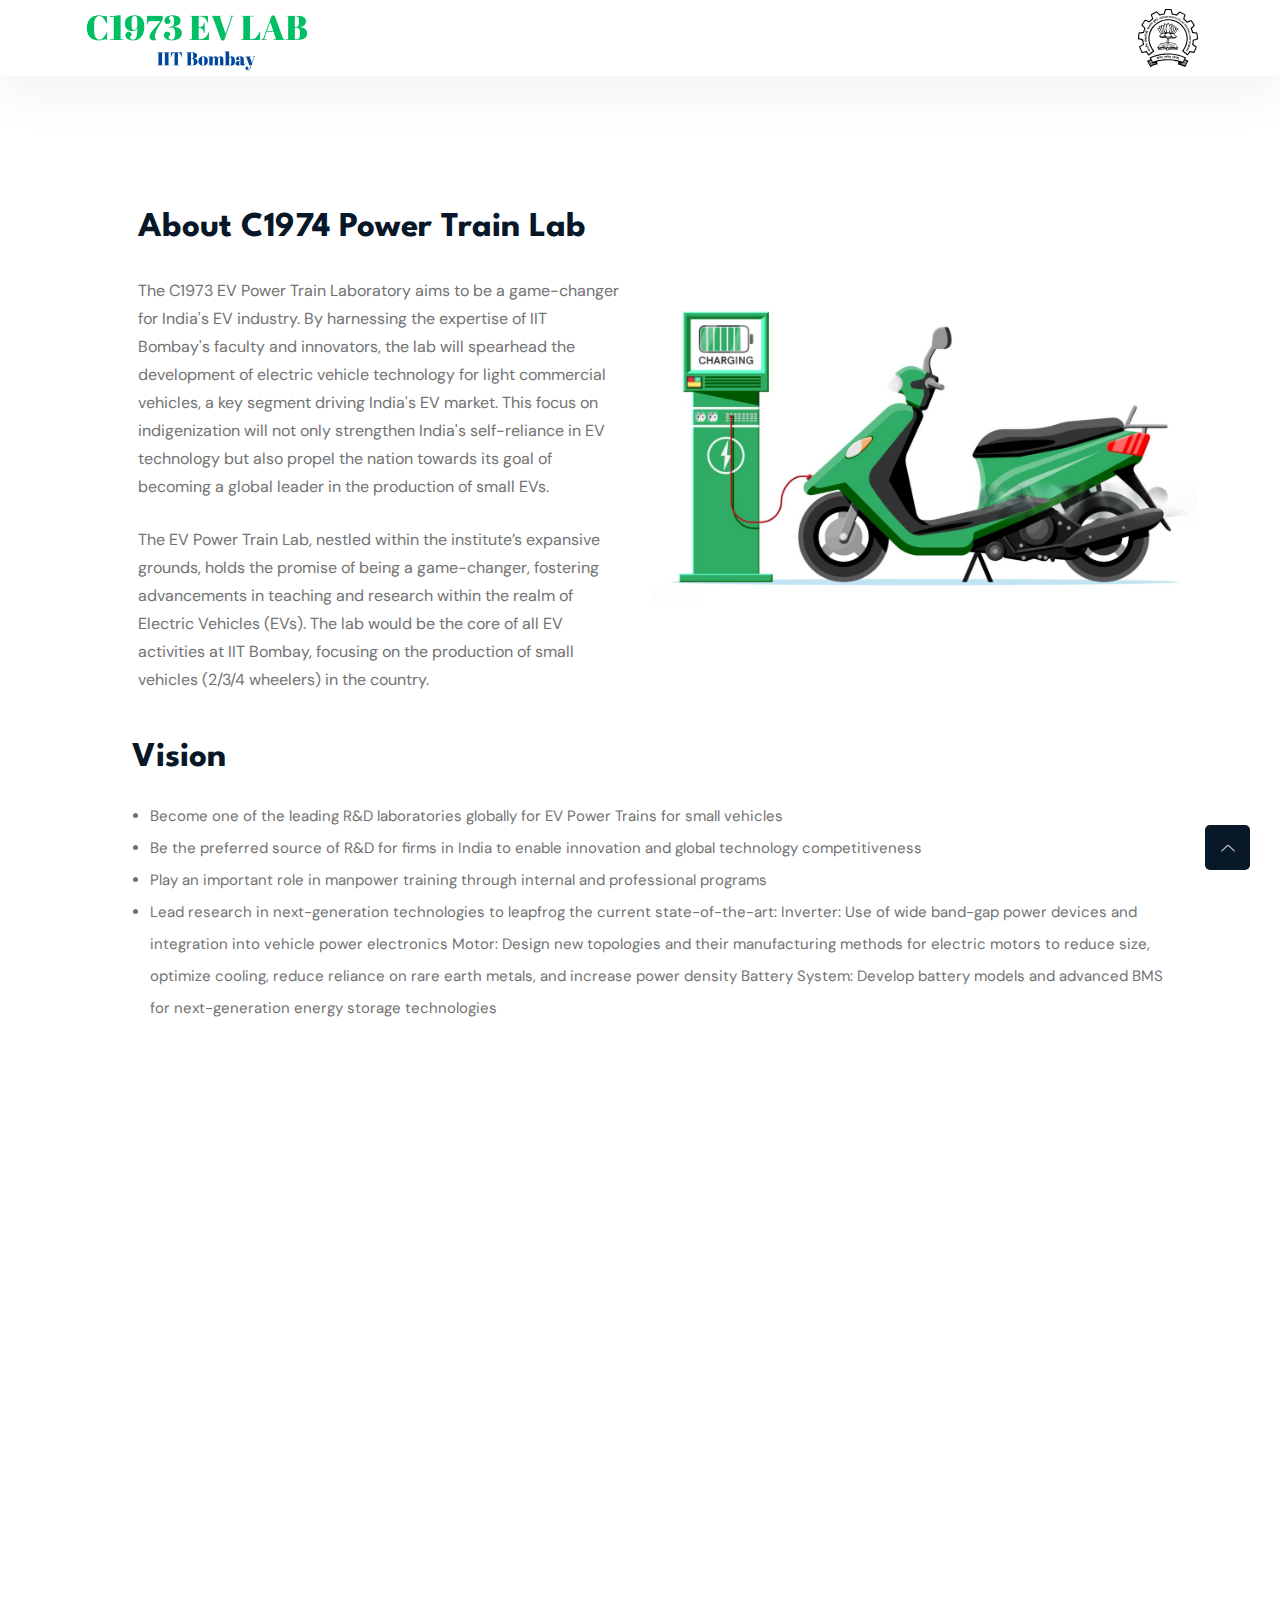
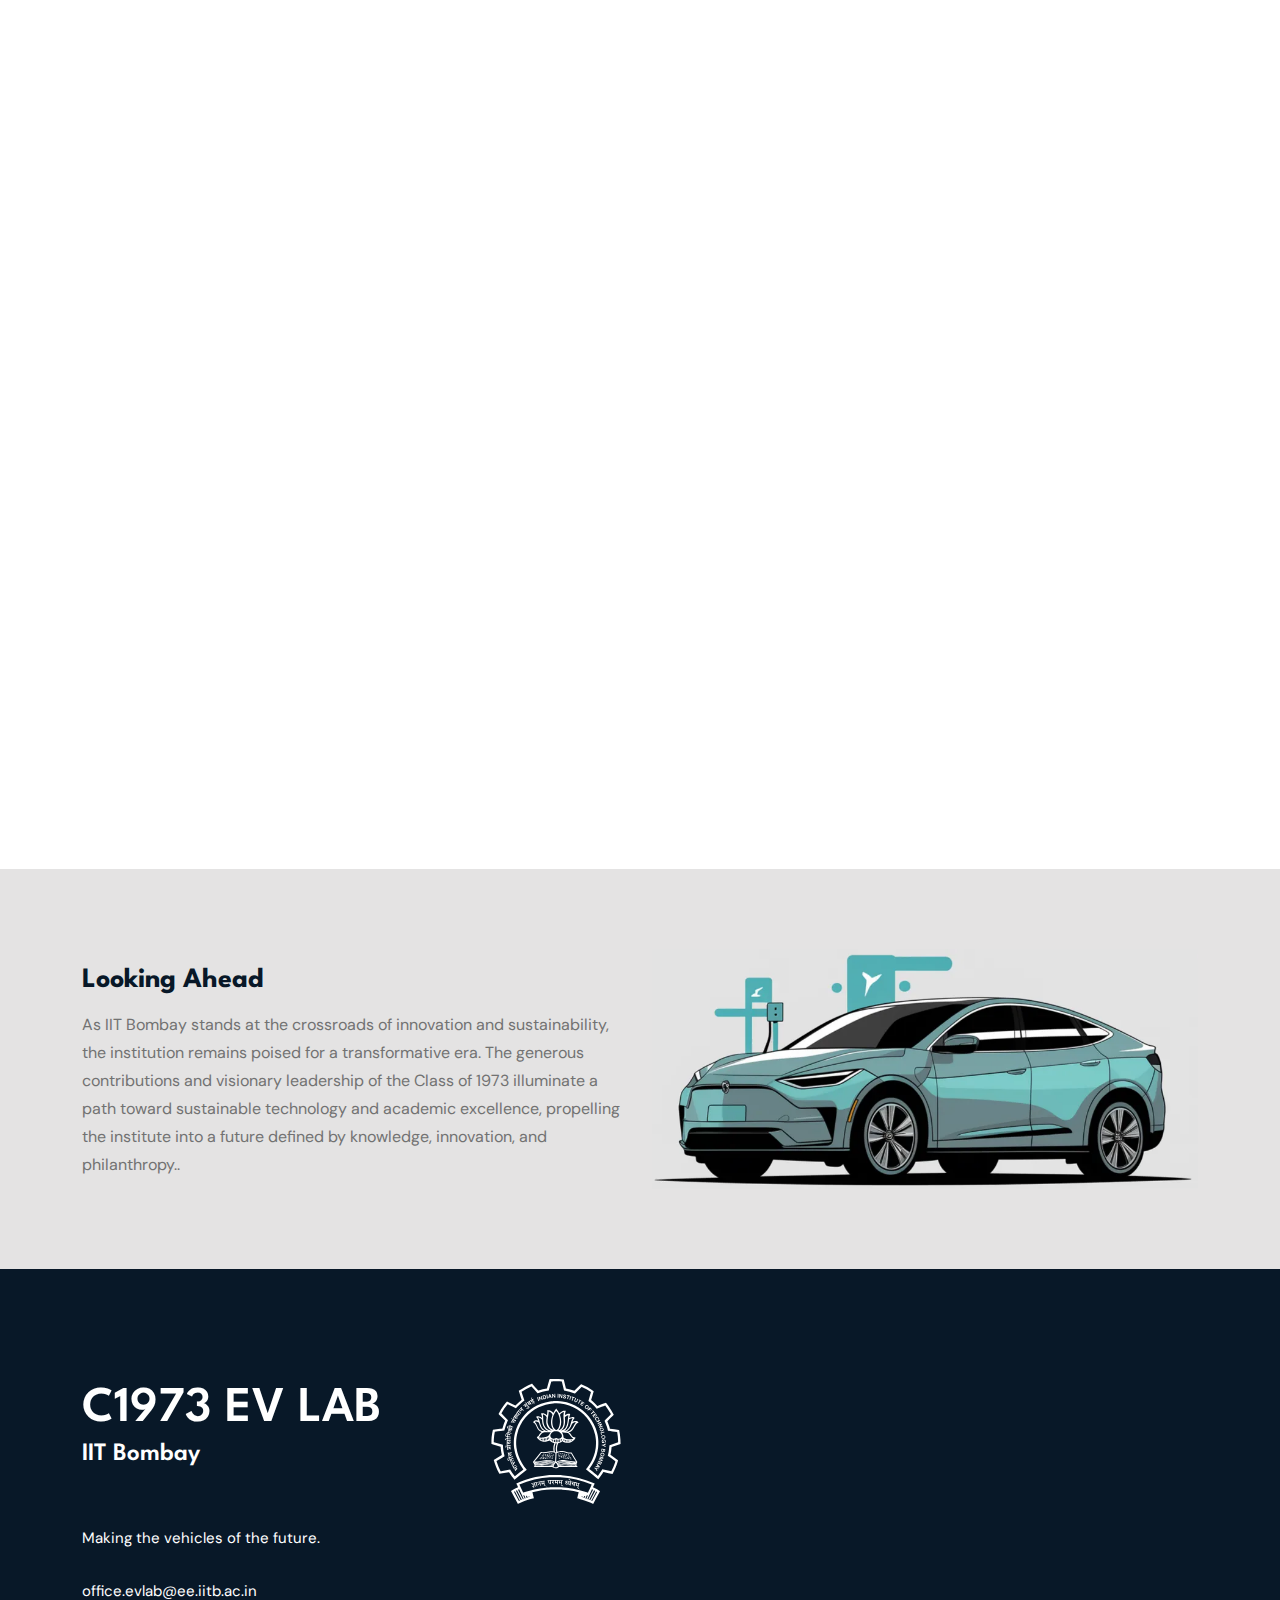
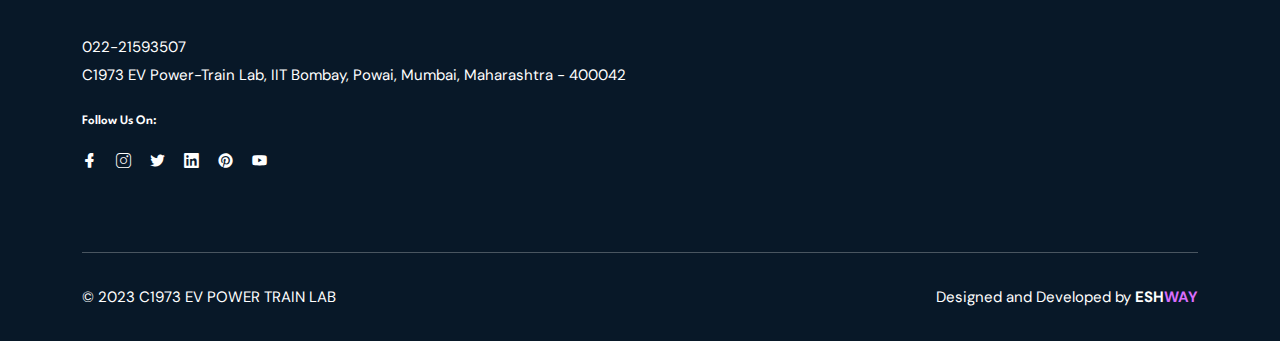
==== about.html @ 7900687f "main page" ====
<!DOCTYPE html>
<html class="no-js" lang="zxx">

<head>
    <meta charset="utf-8" />
    <meta http-equiv="x-ua-compatible" content="ie=edge" />
    <title>About Us</title>
    <meta name="description" content="" />
    <meta name="viewport" content="width=device-width, initial-scale=1" />
    <link rel="shortcut icon" type="image/x-icon" href="ass/iitb.svg" />

    <!-- ========================= CSS here ========================= -->
    <link rel="stylesheet" href="assets/css/bootstrap.min.css" />
    <link rel="stylesheet" href="assets/css/LineIcons.3.0.css" />
    <link rel="stylesheet" href="assets/css/animate.css" />
    <link rel="stylesheet" href="assets/css/tiny-slider.css" />
    <link rel="stylesheet" href="assets/css/glightbox.min.css" />
    <link rel="stylesheet" href="assets/css/main2.css" />

</head>

<body>
    <!--[if lte IE 9]>
      <p class="browserupgrade">
        You are using an <strong>outdated</strong> browser. Please
        <a href="https://browsehappy.com/">upgrade your browser</a> to improve
        your experience and security.
      </p>
    <![endif]-->

    <!-- Preloader -->
    <div class="preloader">
        <div class="preloader-inner">
            <div class="preloader-icon">
                <span></span>
                <span></span>
            </div>
        </div>
    </div>
    <!-- /End Preloader -->

    <!-- Start Header Area -->
    <header class="header navbar-area sticky" style="background-color: white">
        <div class="container">
            <div class="row align-items-center">
                <div class="col-lg-12">
                    <div class="nav-inner">
                        <!-- Start Navbar -->
                        <nav class="navbar navbar-expand-lg ">
                            <a class='navbar-brand' href='/'>
                                <img src="ass/lbh.png" alt="Logo">
                            </a>

                            <div class="collapse navbar-collapse sub-menu-bar" id="navbarSupportedContent">

                            </div> <!-- navbar collapse -->
                            <div class="log1">
                                <a href="https://www.iitb.ac.in"> <img src="ass/iitbb.svg" alt="Logo" width="60px"> </a>
                            </div>
                        </nav>
                        <!-- End Navbar -->
                    </div>
                </div>
            </div> <!-- row -->
        </div> <!-- container -->
    </header>
    <!-- End Header Area -->

    <!-- Start Breadcrumbs -->

    <!-- End Breadcrumbs -->

    <!-- Start About Area -->


    <section class="about section" style="background: white">
        <div class="container" style="background: white;">
            <div class="row align-items-center" style="background: white;">

                <div class="col-lg-6 col-12" style="background-color: white; padding: 1.1rem;">
                    <div class="content wow fadeInRight" data-wow-delay=".4s" >
                        <h2>About C1974 Power Train Lab
                        </h2>
                        <p>The C1973 EV Power Train Laboratory aims to be a
                            game-changer for India's EV industry. By harnessing the expertise of IIT Bombay's faculty
                            and innovators, the lab will spearhead the development of electric vehicle technology for
                            light commercial vehicles, a key segment driving India's EV market. This focus on
                            indigenization will not only strengthen India's self-reliance in EV technology but also
                            propel the nation towards its goal of becoming a global leader in the production of small
                            EVs.</p>
                        <p>
                            The EV Power Train Lab, nestled within the institute’s expansive grounds, holds the promise
                            of being a game-changer, fostering advancements in teaching and research within the realm of
                            Electric Vehicles (EVs). The lab would be the core of all EV activities at IIT Bombay,
                            focusing on the production of small vehicles (2/3/4 wheelers) in the country.
                        </p>

                    </div>
                </div>
                <div class="col-lg-6 col-12">
                    <div class="image wow fadeInLeft" data-wow-delay=".2s">
                        <img src="ass/photo.png" alt="#">
                    </div>
                </div>
                <div class="col-12" style="margin-top: 2%;">
                    <div class="content wow fadeInRight" data-wow-delay=".4s">
                        <h2>Vision</h2>
                        <ul style="list-style: unset; line-height: 2rem; padding: 1.1rem;">
                            <li>Become one of the leading R&D laboratories globally for EV Power Trains for small
                                vehicles </li>
                            <li>Be the preferred source of R&D for firms in India to enable innovation and global
                                technology competitiveness</li>
                            <li>Play an important role in manpower training through internal and professional programs
                            </li>
                            <li>Lead research in next-generation technologies to leapfrog the current state-of-the-art:
                                Inverter: Use of wide band-gap power devices and integration into vehicle power
                                electronics Motor: Design new topologies and their manufacturing methods for electric
                                motors to reduce size, optimize cooling, reduce reliance on rare earth metals, and
                                increase power density Battery System: Develop battery models and advanced BMS for
                                next-generation energy storage technologies</li>
                        </ul>

                    </div>
                </div>
                <div class="col-12" style="margin-top: 2%;">
                    <div class="content wow fadeInRight" style="padding: 1.1rem;" data-wow-delay=".4s">
                        <h2>Goal</h2>
                        <div class="row" style="display: flex;">

                            <div class="col-lg-4 col-md-6 col-12 wow fadeInUp" data-wow-delay=".2s"
                                style="min-height: 100%; align-self: stretch;">
                                <div class="single-service">
                                    <div class="main-icon">
                                        <i class="lni lni-grid-alt"></i>
                                    </div>
                                    <h4 class="text-title">Battery System </h4>
                                    <p>: Develop battery models and advanced BMS for next-generation energy storage
                                        technologies
                                    </p>
                                </div>
                            </div>
                            <div class="col-lg-4 col-md-6 col-12 wow fadeInUp" data-wow-delay=".4s">
                                <div class="single-service">
                                    <div class="main-icon">
                                        <i class="lni lni-keyword-research"></i>
                                    </div>
                                    <h4 class="text-title">Advanced Motor System</h4>
                                    <p> Design new topologies and their manufacturing methods for electric motors to
                                        reduce size, optimize cooling, reduce reliance on rare earth metals, and
                                        increase power density </p>
                                </div>
                            </div>
                            <div class="col-lg-4 col-md-6 col-12 wow fadeInUp" data-wow-delay=".6s">
                                <div class="single-service">
                                    <div class="main-icon">
                                        <i class="lni lni-vector"></i>
                                    </div>
                                    <h4 class="text-title">Inverters</h4>
                                    <p>Lead research in next-generation technologies to leapfrog the current
                                        state-of-the-art Inverter. Use of wide band-gap power devices and integration
                                        into vehicle power electronics
                                    </p>
                                </div>
                            </div>
                        </div>
                    </div>
                </div>
            </div>
        </div>
    </section>




    <section class="about section">
        <div class="container">
            <div class="row align-items-center">
                <div class="col-lg-6 col-12">
                    <div class="image wow fadeInLeft" data-wow-delay=".2s">
                        <img src="ass/inaug.jpg" alt="#">
                    </div>
                </div>
                <div class="col-lg-6 col-12">
                    <div class="content wow fadeInRight" data-wow-delay=".4s">
                        <h4>Legacy in Motion:</h4>
                        <h2>Class of 1973 Establishes the C1973 EV Power Train Lab
                        </h2>
                        <p>IIT Bombay, a beacon of technological excellence, marked a historic moment on February 8,
                            2024, with the grand inauguration of the C1973 Electric Vehicle Power Train Laboratory. This
                            visionary initiative, made possible through the generous contributions of the illustrious
                            Class of 1973, amplifies the Institute’s commitment to spearheading India’s self-reliance in
                            Electric Vehicle (EV) manufacturing.</p>
                        <p>The inauguration of the Lab was a fitting occasion for the Institute to showcase its
                            dedication to pioneering advancements in technology and sustainability. Distinguished guests
                            from industry and academia converged to witness the unveiling of this cutting-edge facility
                            that promises to redefine the landscape of EV research and innovation at IIT Bombay.</p>

                    </div>
                </div>
            </div>
        </div>
    </section>




    <!-- Start Call Action Area -->
    <section class="call-action " style="background-color: rgb(228, 227, 227);">
        <div class="container">
            <div class="inner-content">
                <div class="row align-items-center">
                    <div class="col-lg-6 col-md-7 col-12">
                        <div class="text">
                            <h2>Looking Ahead

                            </h2>
                            <p style="display: block;margin-top: 10px;">As IIT Bombay stands at the crossroads of
                                innovation and sustainability, the institution remains poised for a transformative era.
                                The generous contributions and visionary leadership of the Class of 1973 illuminate a
                                path toward sustainable technology and academic excellence, propelling the institute
                                into a future defined by knowledge, innovation, and philanthropy.. </p>
                        </div>
                    </div>
                    <div class="col-lg-6 col-md-5 col-12">
                        <div class="button">
                            <img src="ass/evill.webp">
                        </div>
                    </div>
                </div>
            </div>
        </div>
    </section>
    <!-- End Call Action Area -->

    <!-- Start Footer Area -->
    <footer class="footer section">
        <!-- Start Footer Top -->
        <div class="footer-top">
            <div class="container">
                <div class="inner-content">
                    <div class="row">
                        <div class="col-lg-10 col-md-18 col-36">
                            <!-- Single Widget -->
                            <div class="single-footer f-about">
                                <div class="logo">
                                    <div style="display: flex">
                                        <div>
                                            <h1 style="color: #FFF">C1973 EV LAB</h1>
                                            <h4 style="color: #FFF">IIT Bombay</h4>
                                        </div>
                                        <img src="ass/iitb.svg" width="125px" height="125px" alt="Logo" id="sp">
                                    </div>
                                </div>
                                <p>Making the vehicles of the future.</p>
                                <div>
                                    <p><a href="mailto:office.evlab@ee.iitb.ac.in/"
                                            style="color: white; text-decoration: none;">office.evlab@ee.iitb.ac.in</a><br>
                                        <a style="color: white; text-decoration: none;"
                                            href="mailto: ">
                                             
                                        </a><br>
                                        <a href="phoneto:022-21593507"
                                            style="color: white; text-decoration: none;">022-21593507</a><br>
                                        C1973 EV Power-Train Lab, IIT Bombay,
                                        Powai, Mumbai, Maharashtra - 400042
                                    </p>
                                </div>
                                <h4 class="social-title">Follow Us On:</h4>
                                <ul class="social">
                                    <li><a href="javascript:void(0)"><i class="lni lni-facebook-filled"></i></a></li>
                                    <li><a href="javascript:void(0)"><i class="lni lni-instagram"></i></a></li>
                                    <li><a href="javascript:void(0)"><i class="lni lni-twitter-original"></i></a></li>
                                    <li><a href="javascript:void(0)"><i class="lni lni-linkedin-original"></i></a></li>
                                    <li><a href="javascript:void(0)"><i class="lni lni-pinterest"></i></a></li>
                                    <li><a href="javascript:void(0)"><i class="lni lni-youtube"></i></a></li>
                                </ul>
                            </div>
                            <!-- End Single Widget -->
                        </div>
                         

                    </div>
                </div>
            </div>
        </div>
        </div>
        <!--/ End Footer Top -->
        <!-- Start Copyright Area -->
        <div class="copyright-area">
            <div class="container">
                <div class="inner-content">
                    <div class="row">
                        <div class="col-lg-6 col-md-6 col-12">
                            <p class="copyright-text">© 2023 C1973 EV POWER TRAIN LAB </p>
                        </div>
                        <div class="col-lg-6 col-md-6 col-12">
                            <p class="copyright-owner">Designed and Developed by <a href="https://www.eshway.com/" rel="nofollow" target="_blank" style="font-weight: bold; text-decoration: none;">ESH<span style="font-weight: bold; color: #d86dfc;">WAY</span></a>
                        </div>
                    </div>
                </div>
            </div>
        </div>
        <!-- End Copyright Area -->
    </footer>
    <!--/ End Footer Area -->

    <!--/ End Footer Area -->

    <!-- ========================= scroll-top ========================= -->
    <a href="#" class="scroll-top">
        <i class="lni lni-chevron-up"></i>
    </a>

    <!-- ========================= JS here ========================= -->
    <script src="assets/js/bootstrap.min.js"></script>
    <script src="assets/js/wow.min.js"></script>
    <script src="assets/js/tiny-slider.js"></script>
    <script src="assets/js/glightbox.min.js"></script>
    <script src="assets/js/count-up.min.js"></script>
    <script src="assets/js/main2.js"></script>
    <script src="assets/js/responsive.js"></script>
    <script>
        //========= testimonial 
        tns({
            container: '.testimonial-slider',
            items: 3,
            slideBy: 'page',
            autoplay: false,
            mouseDrag: true,
            gutter: 0,
            nav: true,
            controls: false,
            responsive: {
                0: {
                    items: 1,
                },
                540: {
                    items: 1,
                },
                768: {
                    items: 2,
                },
                992: {
                    items: 2,
                },
                1170: {
                    items: 3,
                }
            }
        });

        //====== counter up 
        var cu = new counterUp({
            start: 0,
            duration: 2000,
            intvalues: true,
            interval: 100,
            append: " ",
        });
        cu.start();
    </script>
</body>

</html>
---- assets/css/tiny-slider.css ----
.tns-outer {
    padding: 0 !important
}

.tns-outer [hidden] {
    display: none !important
}

.tns-outer [aria-controls],
.tns-outer [data-action] {
    cursor: pointer
}

.tns-slider {
    -webkit-transition: all 0s;
    -moz-transition: all 0s;
    transition: all 0s
}

.tns-slider>.tns-item {
    -webkit-box-sizing: border-box;
    -moz-box-sizing: border-box;
    box-sizing: border-box
}

.tns-horizontal.tns-subpixel {
    white-space: nowrap
}

.tns-horizontal.tns-subpixel>.tns-item {
    display: inline-block;
    vertical-align: top;
    white-space: normal
}

.tns-horizontal.tns-no-subpixel:after {
    content: '';
    display: table;
    clear: both
}

.tns-horizontal.tns-no-subpixel>.tns-item {
    float: left
}

.tns-horizontal.tns-carousel.tns-no-subpixel>.tns-item {
    margin-right: -100%
}

.tns-no-calc {
    position: relative;
    left: 0
}

.tns-gallery {
    position: relative;
    left: 0;
    min-height: 1px
}

.tns-gallery>.tns-item {
    position: absolute;
    left: -100%;
    -webkit-transition: transform 0s, opacity 0s;
    -moz-transition: transform 0s, opacity 0s;
    transition: transform 0s, opacity 0s
}

.tns-gallery>.tns-slide-active {
    position: relative;
    left: auto !important
}

.tns-gallery>.tns-moving {
    -webkit-transition: all .25s;
    -moz-transition: all .25s;
    transition: all .25s
}

.tns-autowidth {
    display: inline-block
}

.tns-lazy-img {
    -webkit-transition: opacity .6s;
    -moz-transition: opacity .6s;
    transition: opacity .6s;
    opacity: .6
}

.tns-lazy-img.tns-complete {
    opacity: 1
}

.tns-ah {
    -webkit-transition: height 0s;
    -moz-transition: height 0s;
    transition: height 0s
}

.tns-ovh {
    overflow: hidden
}

.tns-visually-hidden {
    position: absolute;
    left: -10000em
}

.tns-transparent {
    opacity: 0;
    visibility: hidden
}

.tns-fadeIn {
    opacity: 1;
    filter: alpha(opacity=100);
    z-index: 0
}

.tns-normal,
.tns-fadeOut {
    opacity: 0;
    filter: alpha(opacity=0);
    z-index: -1
}

.tns-vpfix {
    white-space: nowrap
}

.tns-vpfix>div,
.tns-vpfix>li {
    display: inline-block
}

.tns-t-subp2 {
    margin: 0 auto;
    width: 310px;
    position: relative;
    height: 10px;
    overflow: hidden
}

.tns-t-ct {
    width: 2333.3333333%;
    width: -webkit-calc(100% * 70/3);
    width: -moz-calc(100% * 70/3);
    width: calc(100% * 70/3);
    position: absolute;
    right: 0
}

.tns-t-ct:after {
    content: '';
    display: table;
    clear: both
}

.tns-t-ct>div {
    width: 1.4285714%;
    width: -webkit-calc(100%/70);
    width: -moz-calc(100%/70);
    width: calc(100%/70);
    height: 10px;
    float: left
}
---- assets/css/main2.css ----
/*======================================
    Variables
========================================*/
/*======================================
    Normalize CSS
========================================*/
@import url("https://fonts.googleapis.com/css2?family=Spartan:wght@100;200;300;400;500;600;700;800;900&display=swap");
@import url("https://fonts.googleapis.com/css2?family=DM+Sans:ital,wght@0,400;0,500;0,700;1,400;1,500;1,700&display=swap");
html {
  scroll-behavior: smooth;
}

body {
  font-family: "DM Sans", sans-serif;
  font-weight: normal;
  font-style: normal;
  color: #727272;
  overflow-x: hidden;
  font-size: 15px;
  background-color: white;
}

p {
  margin: 0;
  padding: 0;
  font-size: 16px;
  line-height: 28px;
}

* {
  margin: 0;
  padding: 0;
}

.navbar-toggler:focus,
a:focus,
input:focus,
textarea:focus,
button:focus,
.btn:focus,
.btn.focus,
.btn:not(:disabled):not(.disabled).active,
.btn:not(:disabled):not(.disabled):active {
  text-decoration: none;
  outline: none;
  outline: none !important;
  border-color: none !important;
  -webkit-box-shadow: none !important;
          box-shadow: none !important;
}

.form-check-input:checked {
  background-color: #081828;
  border-color: #081828;
}

select {
  -webkit-writing-mode: horizontal-tb !important;
  text-rendering: auto;
  color: #081828;
  letter-spacing: normal;
  word-spacing: normal;
  text-transform: none;
  text-indent: 0px;
  text-shadow: none;
  display: inline-block;
  text-align: start;
  -webkit-appearance: menulist;
     -moz-appearance: menulist;
          appearance: menulist;
  -webkit-box-sizing: border-box;
          box-sizing: border-box;
  -webkit-box-align: center;
      -ms-flex-align: center;
          align-items: center;
  white-space: pre;
  -webkit-rtl-ordering: logical;
  background-color: -internal-light-dark(white, #3b3b3b);
  cursor: default;
  margin: 0em;
  font: 400 14px;
  border-radius: 0px;
  border-width: 1px;
  border-style: solid;
  border-color: -internal-light-dark(#767676, #858585);
  -o-border-image: initial;
     border-image: initial;
}

span,
a {
  display: inline-block;
  text-decoration: none;
  transition: all 0.4s ease;
  -webkit-transition: all 0.4s ease;
  -moz-transition: all 0.4s ease;
}

audio,
canvas,
iframe,
img,
svg,
video {
  vertical-align: middle;
}

img {
  max-width: 100%;
}

h1,
h2,
h3,
h4,
h5,
h6 {
  font-weight: 600;
  margin: 0px;
  color: #081828;
  font-family: 'Spartan', sans-serif;
}

h1 a,
h2 a,
h3 a,
h4 a,
h5 a,
h6 a {
  color: inherit;
}

h1 {
  font-size: 50px;
}

h2 {
  font-size: 40px;
}

h3 {
  font-size: 30px;
}

h4 {
  font-size: 25px;
}

h5 {
  font-size: 20px;
}

h6 {
  font-size: 16px;
}

ul,
ol {
  margin: 0px;
  padding: 0px;
  list-style-type: none;
}

.mt-5 {
  margin-top: 5px;
}

.mt-10 {
  margin-top: 10px;
}

.mt-15 {
  margin-top: 15px;
}

.mt-20 {
  margin-top: 20px;
}

.mt-25 {
  margin-top: 25px;
}

.mt-30 {
  margin-top: 30px;
}

.mt-35 {
  margin-top: 35px;
}

.mt-40 {
  margin-top: 40px;
}

.mt-45 {
  margin-top: 45px;
}

.mt-50 {
  margin-top: 50px;
}

.mt-55 {
  margin-top: 55px;
}

.mt-60 {
  margin-top: 60px;
}

.mt-65 {
  margin-top: 65px;
}

.mt-70 {
  margin-top: 70px;
}

.mt-75 {
  margin-top: 75px;
}

.mt-80 {
  margin-top: 80px;
}

.mt-85 {
  margin-top: 85px;
}

.mt-90 {
  margin-top: 90px;
}

.mt-95 {
  margin-top: 95px;
}

.mt-100 {
  margin-top: 100px;
}

.mt-105 {
  margin-top: 105px;
}

.mt-110 {
  margin-top: 110px;
}

.mt-115 {
  margin-top: 115px;
}

.mt-120 {
  margin-top: 120px;
}

.mt-125 {
  margin-top: 125px;
}

.mt-130 {
  margin-top: 130px;
}

.mt-135 {
  margin-top: 135px;
}

.mt-140 {
  margin-top: 140px;
}

.mt-145 {
  margin-top: 145px;
}

.mt-150 {
  margin-top: 150px;
}

.mt-155 {
  margin-top: 155px;
}

.mt-160 {
  margin-top: 160px;
}

.mt-165 {
  margin-top: 165px;
}

.mt-170 {
  margin-top: 170px;
}

.mt-175 {
  margin-top: 175px;
}

.mt-180 {
  margin-top: 180px;
}

.mt-185 {
  margin-top: 185px;
}

.mt-190 {
  margin-top: 190px;
}

.mt-195 {
  margin-top: 195px;
}

.mt-200 {
  margin-top: 200px;
}

.mt-205 {
  margin-top: 205px;
}

.mt-210 {
  margin-top: 210px;
}

.mt-215 {
  margin-top: 215px;
}

.mt-220 {
  margin-top: 220px;
}

.mt-225 {
  margin-top: 225px;
}

.mb-5 {
  margin-bottom: 5px;
}

.mb-10 {
  margin-bottom: 10px;
}

.mb-15 {
  margin-bottom: 15px;
}

.mb-20 {
  margin-bottom: 20px;
}

.mb-25 {
  margin-bottom: 25px;
}

.mb-30 {
  margin-bottom: 30px;
}

.mb-35 {
  margin-bottom: 35px;
}

.mb-40 {
  margin-bottom: 40px;
}

.mb-45 {
  margin-bottom: 45px;
}

.mb-50 {
  margin-bottom: 50px;
}

.mb-55 {
  margin-bottom: 55px;
}

.mb-60 {
  margin-bottom: 60px;
}

.mb-65 {
  margin-bottom: 65px;
}

.mb-70 {
  margin-bottom: 70px;
}

.mb-75 {
  margin-bottom: 75px;
}

.mb-80 {
  margin-bottom: 80px;
}

.mb-85 {
  margin-bottom: 85px;
}

.mb-90 {
  margin-bottom: 90px;
}

.mb-95 {
  margin-bottom: 95px;
}

.mb-100 {
  margin-bottom: 100px;
}

.mb-105 {
  margin-bottom: 105px;
}

.mb-110 {
  margin-bottom: 110px;
}

.mb-115 {
  margin-bottom: 115px;
}

.mb-120 {
  margin-bottom: 120px;
}

.mb-125 {
  margin-bottom: 125px;
}

.mb-130 {
  margin-bottom: 130px;
}

.mb-135 {
  margin-bottom: 135px;
}

.mb-140 {
  margin-bottom: 140px;
}

.mb-145 {
  margin-bottom: 145px;
}

.mb-150 {
  margin-bottom: 150px;
}

.mb-155 {
  margin-bottom: 155px;
}

.mb-160 {
  margin-bottom: 160px;
}

.mb-165 {
  margin-bottom: 165px;
}

.mb-170 {
  margin-bottom: 170px;
}

.mb-175 {
  margin-bottom: 175px;
}

.mb-180 {
  margin-bottom: 180px;
}

.mb-185 {
  margin-bottom: 185px;
}

.mb-190 {
  margin-bottom: 190px;
}

.mb-195 {
  margin-bottom: 195px;
}

.mb-200 {
  margin-bottom: 200px;
}

.mb-205 {
  margin-bottom: 205px;
}

.mb-210 {
  margin-bottom: 210px;
}

.mb-215 {
  margin-bottom: 215px;
}

.mb-220 {
  margin-bottom: 220px;
}

.mb-225 {
  margin-bottom: 225px;
}

.pt-5 {
  padding-top: 5px;
}

.pt-10 {
  padding-top: 10px;
}

.pt-15 {
  padding-top: 15px;
}

.pt-20 {
  padding-top: 20px;
}

.pt-25 {
  padding-top: 25px;
}

.pt-30 {
  padding-top: 30px;
}

.pt-35 {
  padding-top: 35px;
}

.pt-40 {
  padding-top: 40px;
}

.pt-45 {
  padding-top: 45px;
}

.pt-50 {
  padding-top: 50px;
}

.pt-55 {
  padding-top: 55px;
}

.pt-60 {
  padding-top: 60px;
}

.pt-65 {
  padding-top: 65px;
}

.pt-70 {
  padding-top: 70px;
}

.pt-75 {
  padding-top: 75px;
}

.pt-80 {
  padding-top: 80px;
}

.pt-85 {
  padding-top: 85px;
}

.pt-90 {
  padding-top: 90px;
}

.pt-95 {
  padding-top: 95px;
}

.pt-100 {
  padding-top: 100px;
}

.pt-105 {
  padding-top: 105px;
}

.pt-110 {
  padding-top: 110px;
}

.pt-115 {
  padding-top: 115px;
}

.pt-120 {
  padding-top: 120px;
}

.pt-125 {
  padding-top: 125px;
}

.pt-130 {
  padding-top: 130px;
}

.pt-135 {
  padding-top: 135px;
}

.pt-140 {
  padding-top: 140px;
}

.pt-145 {
  padding-top: 145px;
}

.pt-150 {
  padding-top: 150px;
}

.pt-155 {
  padding-top: 155px;
}

.pt-160 {
  padding-top: 160px;
}

.pt-165 {
  padding-top: 165px;
}

.pt-170 {
  padding-top: 170px;
}

.pt-175 {
  padding-top: 175px;
}

.pt-180 {
  padding-top: 180px;
}

.pt-185 {
  padding-top: 185px;
}

.pt-190 {
  padding-top: 190px;
}

.pt-195 {
  padding-top: 195px;
}

.pt-200 {
  padding-top: 200px;
}

.pt-205 {
  padding-top: 205px;
}

.pt-210 {
  padding-top: 210px;
}

.pt-215 {
  padding-top: 215px;
}

.pt-220 {
  padding-top: 220px;
}

.pt-225 {
  padding-top: 225px;
}

.pb-5 {
  padding-bottom: 5px;
}

.pb-10 {
  padding-bottom: 10px;
}

.pb-15 {
  padding-bottom: 15px;
}

.pb-20 {
  padding-bottom: 20px;
}

.pb-25 {
  padding-bottom: 25px;
}

.pb-30 {
  padding-bottom: 30px;
}

.pb-35 {
  padding-bottom: 35px;
}

.pb-40 {
  padding-bottom: 40px;
}

.pb-45 {
  padding-bottom: 45px;
}

.pb-50 {
  padding-bottom: 50px;
}

.pb-55 {
  padding-bottom: 55px;
}

.pb-60 {
  padding-bottom: 60px;
}

.pb-65 {
  padding-bottom: 65px;
}

.pb-70 {
  padding-bottom: 70px;
}

.pb-75 {
  padding-bottom: 75px;
}

.pb-80 {
  padding-bottom: 80px;
}

.pb-85 {
  padding-bottom: 85px;
}

.pb-90 {
  padding-bottom: 90px;
}

.pb-95 {
  padding-bottom: 95px;
}

.pb-100 {
  padding-bottom: 100px;
}

.pb-105 {
  padding-bottom: 105px;
}

.pb-110 {
  padding-bottom: 110px;
}

.pb-115 {
  padding-bottom: 115px;
}

.pb-120 {
  padding-bottom: 120px;
}

.pb-125 {
  padding-bottom: 125px;
}

.pb-130 {
  padding-bottom: 130px;
}

.pb-135 {
  padding-bottom: 135px;
}

.pb-140 {
  padding-bottom: 140px;
}

.pb-145 {
  padding-bottom: 145px;
}

.pb-150 {
  padding-bottom: 150px;
}

.pb-155 {
  padding-bottom: 155px;
}

.pb-160 {
  padding-bottom: 160px;
}

.pb-165 {
  padding-bottom: 165px;
}

.pb-170 {
  padding-bottom: 170px;
}

.pb-175 {
  padding-bottom: 175px;
}

.pb-180 {
  padding-bottom: 180px;
}

.pb-185 {
  padding-bottom: 185px;
}

.pb-190 {
  padding-bottom: 190px;
}

.pb-195 {
  padding-bottom: 195px;
}

.pb-200 {
  padding-bottom: 200px;
}

.pb-205 {
  padding-bottom: 205px;
}

.pb-210 {
  padding-bottom: 210px;
}

.pb-215 {
  padding-bottom: 215px;
}

.pb-220 {
  padding-bottom: 220px;
}

.pb-225 {
  padding-bottom: 225px;
}

.img-bg {
  background-position: center center;
  background-size: cover;
  background-repeat: no-repeat;
  width: 100%;
  height: 100%;
}

@media only screen and (min-width: 480px) and (max-width: 767px) {
  .container {
    width: 450px;
  }
}



@media only screen and (min-width: 768px) and (max-width: 991px) {
  .breadcrumbs {
    padding-top: 110px;
    padding-bottom: 60px;
  }
}

@media (max-width: 767px) {
  .breadcrumbs {
    padding-top: 100px;
    padding-bottom: 50px;
  }
}

.breadcrumbs .breadcrumbs-content {
  position: relative;
  text-align: center;
}

.breadcrumbs .breadcrumbs-content .page-title {
  font-size: 26px;
  color: #fff;
  font-weight: 700;
  position: relative;
  line-height: 28px;
  text-transform: capitalize;
}

@media only screen and (min-width: 768px) and (max-width: 991px) {
  .breadcrumbs .breadcrumbs-content .page-title {
    font-size: 24px;
    line-height: 28px;
  }
}

@media (max-width: 767px) {
  .breadcrumbs .breadcrumbs-content .page-title {
    font-size: 22px;
    text-align: center;
    line-height: 26px;
  }
}

.breadcrumbs .breadcrumbs-content .breadcrumb-nav {
  background: transparent;
  border-radius: 0;
  margin-bottom: 0;
  padding: 0;
  display: inline-block;
  margin-top: 10px;
}

.breadcrumbs .breadcrumb-nav {
  text-align: right;
}

@media (max-width: 767px) {
  .breadcrumbs .breadcrumb-nav {
    text-align: center;
    margin-top: 15px;
  }
}

.breadcrumbs .breadcrumb-nav li {
  display: inline-block;
  position: relative;
  padding-right: 14px;
  margin-right: 14px;
  text-transform: capitalize;
  color: #fff;
}

.breadcrumbs .breadcrumb-nav li:after {
  content: "\ea62";
  font-family: lineIcons;
  font-size: 11px;
  position: absolute;
  top: 3px;
  right: -7px;
}

.breadcrumbs .breadcrumb-nav li:last-child {
  margin: 0;
  padding: 0;
}

.breadcrumbs .breadcrumb-nav li:last-child::after {
  display: none;
}

.breadcrumbs .breadcrumb-nav li,
.breadcrumbs .breadcrumb-nav li a {
  color: #fff;
  font-size: 14px;
  font-weight: 500;
}

.breadcrumbs .breadcrumb-nav li i,
.breadcrumbs .breadcrumb-nav li a i {
  font-size: 13px;
  display: inline-block;
  margin-right: 3px;
  position: relative;
  top: -1px;
}

.breadcrumbs .breadcrumb-nav li a {
  position: relative;
}

.breadcrumbs .breadcrumb-nav li a:hover {
  color: #e4e4e4;
}

.section {
  padding-top: 110px;
  padding-bottom: 110px;
  position: relative;
}

@media only screen and (min-width: 768px) and (max-width: 991px) {
  .section {
    padding-top: 70px;
    padding-bottom: 70px;
  }
}

@media (max-width: 767px) {
  .section {
    padding-top: 60px;
    padding-bottom: 60px;
  }
}

/* Section Title */
.section-title {
  text-align: center;
  margin-bottom: 80px;
  padding: 0 300px;
  position: relative;
  z-index: 5;
}

.section-title h3 {
  font-size: 15px;
  font-weight: 600;
  display: inline-block;
  margin-bottom: 20px;
  color: #081828;
  text-transform: capitalize;
}

.section-title h2 {
  font-size: 34px;
  margin-bottom: 20px;
  line-height: 42px;
  text-transform: capitalize;
  position: relative;
  font-weight: 700;
}

.section-title p {
  font-size: 16px;
  line-height: 28px;
}

@media only screen and (min-width: 992px) and (max-width: 1199px) {
  .section-title {
    padding: 0px 200px;
    margin-bottom: 70px;
  }
}

@media only screen and (min-width: 768px) and (max-width: 991px) {
  .section-title {
    padding: 0px 20px;
    margin-bottom: 50px;
  }
  .section-title h3 {
    font-size: 14px;
    font-weight: 600;
    margin-bottom: 12px;
  }
  .section-title h2 {
    font-size: 24px;
    line-height: 32px;
    margin-bottom: 20px;
  }
  .section-title p {
    font-size: 15px;
  }
}

@media (max-width: 767px) {
  .section-title {
    padding: 0px 10px;
    margin-bottom: 40px;
  }
  .section-title h3 {
    font-size: 14px;
    font-weight: 600;
    margin-bottom: 12px;
  }
  .section-title h2 {
    font-size: 24px;
    line-height: 30px;
    margin-bottom: 18px;
  }
  .section-title p {
    font-size: 15px;
  }
}

.section-title.align-right {
  padding: 0;
  padding-left: 600px;
}

.section-title.align-right h2:before {
  display: none;
}

.section-title.align-right h2:after {
  position: absolute;
  right: 0;
  bottom: -1px;
  height: 2px;
  width: 50px;
  background: #081828;
  content: "";
}

.section-title.align-left {
  padding: 0;
  padding-right: 600px;
}

.section-title.align-left h2:before {
  left: 0;
  margin-left: 0;
}

/* One Click Scrool Top Button*/
.scroll-top {
  width: 45px;
  height: 45px;
  line-height: 45px;
  background: #081828;
  display: -webkit-box;
  display: -ms-flexbox;
  display: flex;
  -webkit-box-pack: center;
      -ms-flex-pack: center;
          justify-content: center;
  -webkit-box-align: center;
      -ms-flex-align: center;
          align-items: center;
  font-size: 14px;
  color: #fff !important;
  position: fixed;
  bottom: 30px;
  right: 30px;
  z-index: 9;
  cursor: pointer;
  -webkit-transition: all .3s ease-out 0s;
  transition: all .3s ease-out 0s;
  border-radius: 5px;
}

.scroll-top:hover {
  -webkit-box-shadow: 0 1rem 3rem rgba(35, 38, 45, 0.15) !important;
  box-shadow: 0 1rem 3rem rgba(35, 38, 45, 0.15) !important;
  -webkit-transform: translate3d(0, -5px, 0);
  transform: translate3d(0, -5px, 0);
  background-color: #081828;
}

/* Overlay */
.overlay {
  position: relative;
  z-index: 1;
}

.overlay::before {
  position: absolute;
  top: 0;
  left: 0;
  width: 100%;
  height: 100%;
  opacity: 0.4;
  background: #081828;
  content: "";
  -webkit-transition: all 0.4s ease;
  transition: all 0.4s ease;
  z-index: -1;
}

/* Pagination CSS */
.pagination {
  text-align: left;
  margin: 60px 0 0 0;
  display: block;
}

@media only screen and (min-width: 768px) and (max-width: 991px) {
  .pagination {
    margin-top: 50px;
  }
}

@media (max-width: 767px) {
  .pagination {
    margin-top: 40px;
  }
}

.pagination.center {
  text-align: center;
}

.pagination.right {
  text-align: right;
}

.pagination.left {
  text-align: left;
}

.pagination .pagination-list {
  display: inline-block;
  overflow: hidden;
}

.pagination .pagination-list li {
  margin-right: 5px;
  display: inline-block;
  margin-top: 10px;
}

.pagination .pagination-list li:last-child {
  margin-right: 0px;
}

.pagination .pagination-list li a {
  background: #fff;
  color: #081828;
  font-weight: 500;
  font-size: 15px;
  border-radius: 5px;
  padding: 8px 20px;
  text-align: center;
  border: 1px solid #eee;
}

.pagination .pagination-list li.active a,
.pagination .pagination-list li:hover a {
  background: #081828;
  color: #fff;
  border-color: transparent;
}

.pagination .pagination-list li a i {
  font-size: 13px;
}

.blog-grids.pagination {
  margin-top: 50px;
  text-align: center;
}

.button .btn {
  display: inline-block;
  text-transform: capitalize;
  font-size: 15px;
  font-weight: 500;
  padding: 14px 30px;
  background-color: #081828;
  color: #fff;
  border: none;
  -webkit-transition: all 0.4s ease;
  transition: all 0.4s ease;
  border-radius: 30px;
  position: relative;
  z-index: 1;
  margin-right: 7px;
  overflow: hidden;
}

@media only screen and (min-width: 768px) and (max-width: 991px) {
  .button .btn {
    padding: 14px 25px;
    font-size: 14px;
    font-weight: 500;
  }
}

@media (max-width: 767px) {
  .button .btn {
    padding: 14px 25px;
    font-size: 14px;
    font-weight: 500;
  }
}

.button .btn i {
  display: inline-block;
  margin-right: 5px;
}

.button .btn:last-child {
  margin: 0;
}

.button .btn:hover {
  color: #fff;
  background-color: #081828;
}

.button {
  margin-left: 0 !important;
}

.button .btn-alt {
  background-color: #081828 !important;
  color: #fff !important;
}

@media only screen and (min-width: 768px) and (max-width: 991px) {
  .button .btn-alt {
    padding: 14px 25px;
    font-size: 14px;
    font-weight: 500;
  }
}

@media (max-width: 767px) {
  .button .btn-alt {
    padding: 14px 25px;
    font-size: 14px;
    font-weight: 500;
  }
}

.button .btn-alt:hover {
  background-color: #081828 !important;
  color: #fff !important;
}

.align-left {
  text-align: left;
}

.align-right {
  text-align: right;
}

.align-center {
  text-align: center;
}

/* Preloader */
.preloader {
  position: fixed;
  top: 0;
  left: 0;
  z-index: 999999999;
  width: 100%;
  height: 100%;
  background-color: #fff;
  overflow: hidden;
}

.preloader-inner {
  position: absolute;
  top: 50%;
  left: 50%;
  -webkit-transform: translate(-50%, -50%);
  transform: translate(-50%, -50%);
}

.preloader-icon {
  width: 100px;
  height: 100px;
  display: inline-block;
  padding: 0px;
}

.preloader-icon span {
  position: absolute;
  display: inline-block;
  width: 100px;
  height: 100px;
  border-radius: 100%;
  background: #081828;
  -webkit-animation: preloader-fx 1.6s linear infinite;
  animation: preloader-fx 1.6s linear infinite;
}

.preloader-icon span:last-child {
  animation-delay: -0.8s;
  -webkit-animation-delay: -0.8s;
}

@keyframes preloader-fx {
  0% {
    -webkit-transform: scale(0, 0);
            transform: scale(0, 0);
    opacity: 0.5;
  }
  100% {
    -webkit-transform: scale(1, 1);
            transform: scale(1, 1);
    opacity: 0;
  }
}

@-webkit-keyframes preloader-fx {
  0% {
    -webkit-transform: scale(0, 0);
    opacity: 0.5;
  }
  100% {
    -webkit-transform: scale(1, 1);
    opacity: 0;
  }
}

/*======================================
	01. Start Header CSS
========================================*/
.header {
  width: 100%;
  background: transparent;
  position: absolute;
  width: 100%;
  left: 0;
  top: 0;
}

@media only screen and (min-width: 768px) and (max-width: 991px) {
  .header {
    padding: 18px 0 !important;
  }
  .header .mobile-menu-btn .toggler-icon {
    background-color: #fff;
  }
  .header .button {
    margin: 0 !important;
  }
  .header .navbar-collapse {
    position: absolute;
    top: 67px !important;
    left: 0;
    width: 100%;
    background-color: #fff;
    z-index: 9;
    -webkit-box-shadow: 0px 15px 20px 0px rgba(0, 0, 0, 0.1);
            box-shadow: 0px 15px 20px 0px rgba(0, 0, 0, 0.1);
    padding: 10px 20px;
    max-height: 350px;
    overflow-y: scroll;
    border-top: 1px solid #eee;
    border-radius: 8px;
  }
  .header .navbar .navbar-nav .nav-item a:hover {
    color: #081828 !important;
  }
  .header .navbar .navbar-nav .nav-item a.active {
    color: #081828 !important;
  }
  .header .navbar-nav .nav-item {
    margin: 0;
  }
  .header .navbar-nav .nav-item:hover a {
    color: #081828;
  }
  .header .navbar-nav .nav-item a {
    padding: 12px 16px !important;
  }
  .header .navbar-nav .nav-item a::before {
    display: none;
  }
  .header .navbar-nav .nav-item .sub-menu {
    position: static;
    width: 100%;
    opacity: 1;
    visibility: visible;
    -webkit-box-shadow: none;
            box-shadow: none;
    padding: 0;
    border: none;
    margin-left: 15px;
    margin-right: 15px;
  }
  .header .navbar-nav .nav-item .sub-menu .nav-item a {
    padding: 12px 12px;
  }
  .header .navbar-nav .nav-item .sub-menu .nav-item a:hover {
    color: #081828 !important;
  }
  .header .navbar-nav .nav-item a {
    color: #081828;
    display: -webkit-box;
    display: -ms-flexbox;
    display: flex;
    -webkit-box-pack: justify;
        -ms-flex-pack: justify;
            justify-content: space-between;
    padding: 10px 0;
  }
  .header .navbar-nav .nav-item a::after {
    opacity: 1;
    visibility: visible;
  }
  .header .navbar-nav .nav-item .sub-menu li.active {
    background: #fff !important;
    color: #081828 !important;
  }
  .header .navbar-nav .nav-item .sub-menu .nav-item {
    margin: 0 !important;
  }
  .header .navbar-nav .nav-item .sub-menu .nav-item a {
    padding: 10px 12px !important;
  }
  .header .navbar-nav .nav-item .sub-menu li:hover {
    background: #fff !important;
    color: #081828 !important;
  }
  .header .navbar-nav .nav-item a {
    font-size: 14px;
  }
  .header .navbar-nav .nav-item a:hover {
    color: #081828;
  }
}

@media (max-width: 767px) {
  .header {
    padding: 18px 0 !important;
  }
  .header .mobile-menu-btn .toggler-icon {
    background-color: #fff;
  }
  .header .navbar-collapse {
    position: absolute;
    top: 62px !important;
    left: 0;
    width: 100%;
    background-color: #fff;
    z-index: 9;
    -webkit-box-shadow: 0px 15px 20px 0px rgba(0, 0, 0, 0.1);
            box-shadow: 0px 15px 20px 0px rgba(0, 0, 0, 0.1);
    padding: 10px 20px;
    max-height: 350px;
    overflow-y: scroll;
    border-top: 1px solid #eee;
    border-radius: 8px;
  }
  .header .navbar .navbar-nav .nav-item a:hover {
    color: #081828 !important;
  }
  .header .navbar .navbar-nav .nav-item a.active {
    color: #081828 !important;
  }
  .header .navbar-nav .nav-item {
    margin: 0;
  }
  .header .navbar-nav .nav-item:hover a {
    color: #081828;
  }
  .header .navbar-nav .nav-item a {
    padding: 12px 16px !important;
  }
  .header .navbar-nav .nav-item a::before {
    display: none;
  }
  .header .navbar-nav .nav-item .sub-menu {
    position: static;
    width: 100%;
    opacity: 1;
    visibility: visible;
    -webkit-box-shadow: none;
            box-shadow: none;
    padding: 0;
    border: none;
    margin-left: 15px;
    margin-right: 15px;
  }
  .header .navbar-nav .nav-item .sub-menu .nav-item a {
    padding: 12px 12px;
  }
  .header .navbar-nav .nav-item .sub-menu .nav-item a:hover {
    color: #081828 !important;
  }
  .header .navbar-nav .nav-item a {
    color: #081828;
    display: -webkit-box;
    display: -ms-flexbox;
    display: flex;
    -webkit-box-pack: justify;
        -ms-flex-pack: justify;
            justify-content: space-between;
    padding: 10px 0;
  }
  .header .navbar-nav .nav-item a::after {
    opacity: 1;
    visibility: visible;
  }
  .header .navbar-nav .nav-item .sub-menu li.active {
    background: #fff !important;
    color: #081828 !important;
  }
  .header .navbar-nav .nav-item .sub-menu .nav-item {
    margin: 0 !important;
  }
  .header .navbar-nav .nav-item .sub-menu .nav-item a {
    padding: 10px 12px !important;
  }
  .header .navbar-nav .nav-item .sub-menu li:hover {
    background: #fff !important;
    color: #081828 !important;
  }
  .header .navbar-nav .nav-item a {
    font-size: 50px;
  }
  .header .navbar-nav .nav-item a:hover {
    color: #081828;
  }
}
.navbar-brand{
  color: white;
  font-weight:900;
}
.header .navbar-brand img {
  width: 230px;
}

@media only screen and (min-width: 768px) and (max-width: 991px) {
  .header .navbar-brand img {
    width: 125px;
  }
}

@media (max-width: 767px) {
  .header .navbar-brand img {
    width: 120px;
  }
}

.bg-change{
    background-color: #081828;
}

.header.sticky .button .btn {
  background-color: #081828;
  color: #fff;
}

.header.sticky .button .btn:hover {
  background-color: #081828;
  color: #fff;
}

.sticky {
  position: fixed;
  z-index: 99;
  -webkit-box-shadow: 0px 20px 50px 0px rgba(0, 0, 0, 0.05);
          box-shadow: 0px 20px 50px 0px rgba(0, 0, 0, 0.05);
  -webkit-transition: all 0.3s ease-out 0s;
  transition: all 0.3s ease-out 0s;
  top: 0;

}

.navbar-expand-lg .navbar-nav {
  margin: 0;
  margin-left: auto !important;
  margin-right: auto !important;
}

.header .navbar .navbar-nav .nav-item a.active {
  color: #fff;
}

.sticky .navbar .navbar-nav .nav-item a.active {
  color: #081828;
}
.sticky a{
  color: #081828;
}

.sticky .navbar .navbar-nav .nav-item a {
  color: #081828;
}

.header .navbar .navbar-nav .nav-item .sub-menu a.active {
  color: #fff;
}

.sticky .navbar .navbar-nav .nav-item .sub-menu a.active {
  color: #fff;
}

.sticky .navbar .mobile-menu-btn .toggler-icon {
  background: #333;
}

/*===== NAVBAR =====*/
.navbar-area {
  width: 100%;
  z-index: 99;
  -webkit-transition: all 0.3s ease-out 0s;
  transition: all 0.3s ease-out 0s;
  padding: 0;
}

.navbar-area.sticky {
  position: fixed;
  z-index: 99;
  -webkit-box-shadow: 0px 20px 50px 0px rgba(0, 0, 0, 0.05);
          box-shadow: 0px 20px 50px 0px rgba(0, 0, 0, 0.05);
  -webkit-transition: all 0.3s ease-out 0s;
  transition: all 0.3s ease-out 0s;
  padding: 0px 0;
}

.navbar {
  padding: 0;
  position: relative;
  -webkit-transition: all 0.3s ease-out 0s;
  transition: all 0.3s ease-out 0s;
}

.navbar-brand {
  padding-left: 0;
  border-radius: 0;
}

.mobile-menu-btn {
  padding: 0px;
}

.mobile-menu-btn:focus {
  text-decoration: none;
  outline: none;
  -webkit-box-shadow: none;
          box-shadow: none;
}

.mobile-menu-btn .toggler-icon {
  width: 30px;
  height: 2px;
  background-color: #222;
  display: block;
  margin: 5px 0;
  position: relative;
  -webkit-transition: all 0.3s ease-out 0s;
  transition: all 0.3s ease-out 0s;
}

.mobile-menu-btn.active .toggler-icon:nth-of-type(1) {
  -webkit-transform: rotate(45deg);
          transform: rotate(45deg);
  top: 7px;
}

.mobile-menu-btn.active .toggler-icon:nth-of-type(2) {
  opacity: 0;
}

.mobile-menu-btn.active .toggler-icon:nth-of-type(3) {
  -webkit-transform: rotate(135deg);
          transform: rotate(135deg);
  top: -7px;
}

.navbar-nav .nav-item {
  z-index: 1;
  position: relative;
  margin-right: 40px;
}

.navbar-nav .nav-item:last-child {
  margin-right: 0 !important;
}

.navbar-nav .nav-item:hover a {
  color: #081828;
}

.sticky .navbar-nav .nav-item:hover a {
  color: #081828;
}

.navbar-nav .nav-item a {
  font-size: 15px;
  color: #fff;
  -webkit-transition: all 0.3s ease-out 0s;
  transition: all 0.3s ease-out 0s;
  position: relative;
  padding: 35px 0;
  display: -webkit-inline-box;
  display: -ms-inline-flexbox;
  display: inline-flex;
  -webkit-box-align: center;
      -ms-flex-align: center;
          align-items: center;
  font-weight: 500;
  transition: all 0.3s ease-out 0s;
  position: relative;
  text-transform: capitalize;
}

.navbar-nav .nav-item a::after {
  opacity: 0;
  visibility: hidden;
}

.navbar-nav .nav-item:hover a:before {
  width: 100%;
}

.navbar-nav .nav-item a.active {
  color: #fff;
}

.navbar-nav .nav-item a.dd-menu::after {
  content: "\ea5e";
  font: normal normal normal 1em/1 "LineIcons";
  position: absolute;
  right: 17px;
  font-size: 10px;
  top: 50%;
  margin-left: 5px;
  margin-top: 0px;
  -webkit-transition: all 0.3s ease-out 0s;
  transition: all 0.3s ease-out 0s;
  height: 10px;
}
@media only screen and (max-width:992px){
  .navbar-brand  span{
    display: none;
  }
}
@media only screen and (min-width: 992px) and (max-width: 1199px) {
  .navbar-nav .nav-item a.dd-menu::after {
    right: 13px;
  }

}

@media only screen and (min-width: 768px) and (max-width: 991px), (max-width: 767px) {
  .navbar-nav .nav-item a.dd-menu::after {
    top: 18px;
    right: 0;
    -webkit-transform: rotate(180deg);
            transform: rotate(180deg);
  }
}

@media only screen and (min-width: 768px) and (max-width: 991px), (max-width: 767px) {
  .navbar-nav .nav-item a.collapsed::after {
    -webkit-transform: rotate(0deg);
            transform: rotate(0deg);
  }
}

.navbar-nav .nav-item:hover > .sub-menu {
  top: 100%;
  opacity: 1;
  visibility: visible;
}

.navbar-nav .nav-item:hover > .sub-menu .sub-menu {
  left: 100%;
  top: 0;
}

.navbar-nav .nav-item .sub-menu {
  padding: 30px;
  min-width: 240px;
  background: #fff;
  -webkit-box-shadow: 0px 5px 20px #0000001a;
          box-shadow: 0px 5px 20px #0000001a;
  position: absolute;
  top: 110% !important;
  left: 0;
  opacity: 0;
  visibility: hidden;
  -webkit-transition: all 0.3s ease-out 0s;
  transition: all 0.3s ease-out 0s;
  border-radius: 0 0 4px 4px;
  border-radius: 5px;
}

.navbar-nav .nav-item:hover .sub-menu {
  top: 100% !important;
}

.navbar-nav .nav-item .sub-menu .nav-item {
  width: 100%;
  margin-bottom: 15px;
}

.navbar-nav .nav-item .sub-menu .nav-item:last-child {
  margin: 0;
}

.navbar-nav .nav-item .sub-menu .nav-item a {
  padding: 0;
  color: #888;
  display: block;
  width: 100%;
  font-size: 14px;
  font-weight: 500;
  text-transform: capitalize;
  position: relative;
  z-index: 1;
  border-radius: 4px;
  overflow: hidden;
  -webkit-transition: all 0.1s ease;
  transition: all 0.1s ease;
}

.navbar-nav .nav-item .sub-menu .nav-item a:hover {
  color: #081828;
}

.navbar-nav .nav-item .sub-menu.left-menu {
  left: -100%;
}

.navbar-nav .nav-item .sub-menu.collapse:not(.show) {
  display: block;
}

@media only screen and (min-width: 768px) and (max-width: 991px), (max-width: 767px) {
  .navbar-nav .nav-item .sub-menu.collapse:not(.show) {
    display: none;
  }
}

.navbar-nav .nav-item .sub-menu > li {
  display: block;
  margin-left: 0;
}

.navbar-nav .nav-item .sub-menu > li:last-child {
  border: none;
}

.navbar-nav .nav-item .sub-menu > li.active > a {
  color: #081828 !important;
}

.navbar-nav .nav-item .sub-menu > li > a {
  font-weight: 400;
  display: block;
  padding: 12px 15px;
  font-size: 14px;
  color: #222;
  font-weight: 400;
}

.navbar-nav .nav-item .sub-menu > li:first-child a {
  border: none;
}

.header .button {
  display: inline-block;
  margin-left: 10px;
}

@media (max-width: 767px) {
  .header .button {
    display: none;
  }
}

.header .button .btn {
  background-color: #fff;
  color: #081828;
  font-weight: 500;
}

.header .button .btn:hover {
  color: #fff;
  background-color: #081828;
}

.sticky .button .btn {
  background-color: #081828;
  color: #fff;
}

.sticky .button .btn:hover {
  background-color: #081828;
  color: #fff;
}

@media only screen and (min-width: 768px) and (max-width: 991px), (max-width: 767px) {
  .header .button .signin {
    color: #081828;
  }
  .header .button .signin:hover {
    color: #081828;
  }
  .header .button .signup {
    background-color: #081828;
    color: #fff;
  }
  .header .button .signup:hover {
    background-color: #081828;
    color: #fff;
  }
}

/*======================================
     End Header CSS
  ========================================*/
/*======================================
    Hero Area CSS
========================================*/
.hero-area {
  position: relative;
  background-image: url("../../ass/cover.jpg");
  background-size: cover;
  background-position: center;
  background-repeat: no-repeat;
  background-color: #081828;
  z-index: 0;
}

/* @media only screen and (min-width: 768px) and (max-width: 991px) {
  .hero-area {
    background-image: none;
  }
} */

/* @media (max-width: 767px) {
  .hero-area {
    background-image: none;
  }
} */

@media only screen and (min-width: 768px) and (max-width: 991px) {
  .hero-area {
    padding: 150px 0 100px 0;
    background-image:
    linear-gradient(rgba(0, 0, 0, 0.7), rgba(0, 0, 0, 0.7)),
    url(
'/ass/cover.jpg');
  }
}

@media (max-width: 767px) {
  .hero-area {
    padding: 110px 0 80px 0;
    background-image:
    linear-gradient(rgba(0, 0, 0, 0.7), rgba(0, 0, 0, 0.7)),
    url(
'/ass/cover.jpg');
  }
}

.hero-area .hero-content {
  border-radius: 0;
  position: relative;
  z-index: 1;
  text-align: left;
  padding: 240px 0 140px 0;
}

@media only screen and (min-width: 768px) and (max-width: 991px) {
  .hero-area .hero-content {
    padding: 0px 140px;
  }
}

.hero-area .hero-content h4 {
  color: #081828;
  font-weight: 600;
  font-size: 15px;
  margin-bottom: 20px;
}

.hero-area .hero-content h1 {
  font-weight: 700;
  font-size: 38px;
  line-height: 55px;
  color: #fff;
  text-transform: capitalize;
}

.hero-area .hero-content p {
  font-weight: 400;
  font-size: 16px;
  line-height: 28px;
  margin-top: 20px;
  color: #e6e6e6;
}

.hero-area .hero-content .button {
  margin-top: 50px;
}

@media only screen and (min-width: 768px) and (max-width: 991px) {
  .hero-area .hero-content .button {
    margin-top: 30px !important;
    width: 100%;
  }
}

@media (max-width: 767px) {
  .hero-area .hero-content .button {
    margin-top: 30px;
    width: 100%;
  }
}

@media (max-width: 767px) {
  .hero-area .hero-content .button .btn {
    width: 100%;
  }
}

.hero-area .hero-content .button .btn:hover {
  color: #081828;
  background-color: #fff;
}

@media only screen and (min-width: 992px) and (max-width: 1199px) {
  .hero-area .hero-content h1 {
    font-size: 40px;
  }
}

@media only screen and (min-width: 768px) and (max-width: 991px) {
  .hero-area .hero-content {
    text-align: center;
  }
  .hero-area .hero-content h1 {
    font-size: 30px;
    font-weight: 700;
    line-height: 38px;
  }
  .hero-area .hero-content p {
    font-size: 15px;
  }
}

@media (max-width: 767px) {
  .hero-area .hero-content {
    padding: 0 10px;
    text-align: center;
  }
  .hero-area .hero-content h1 {
    font-size: 24px;
    line-height: 32px;
  }
  .hero-area .hero-content p {
    margin-top: 15px;
    font-size: 15px;
    line-height: 26px;
  }
  .hero-area .hero-content .button .btn {
    width: 60%;
    margin: 0;
    margin-bottom: 7px;
  }
  .hero-area .hero-content .button .btn:last-child {
    margin: 0;
  }
}

.hero-area .hero-image {
  height: 100%;
  width: 100%;
}

/* @media only screen and (min-width: 768px) and (max-width: 991px), (max-width: 767px) {
  .hero-area .hero-image {
    display: none;
  }
} */

.hero-area .hero-image .main-image {
  position: absolute;
  bottom: 0;
  z-index: 0;
  left: 53%;
}

/*======================================
	Services CSS
========================================*/
.services {
  position: relative;
  z-index: 0;
  background-color: #F4F7FA;
}

.services .section-title {
  margin-bottom: 50px;
}

@media only screen and (min-width: 768px) and (max-width: 991px) {
  .services .section-title {
    margin-bottom: 30px;
  }
}

@media (max-width: 767px) {
  .services .section-title {
    margin-bottom: 30px;
  }
}

@media only screen and (min-width: 1200px) and (max-width: 1399px), only screen and (min-width: 1400px) {
  .services .upper-content {
    padding-right: 100px;
  }
}

.services .upper-content .lasthead {
  font-size: 16px;
  font-weight: 600;
  color: #081828;
  margin-bottom: 15px;
}

.services .upper-content .title {
  font-size: 28px;
  font-weight: 600;
  font-size: 40px;
  font-weight: 700;
  padding: 21px 0 16px;
}

.services .upper-content p {
  margin-top: 20px;
}

.services .upper-content .button {
  margin-top: 40px;
}

.services .single-service {
  min-height: 300px;
  margin-top: 30px;
  border-radius: 20px;
  background-color: white;
  -webkit-box-shadow: 0px 0px 30px rgba(81, 94, 125, 0.082);
          box-shadow: 0px 0px 30px rgba(81, 94, 125, 0.082);
  padding: 40px 50px;
  text-align: center;
  -webkit-transition: all 0.4s ease;
  transition: all 0.4s ease;
  border-top: 3px solid transparent;
  border-bottom: 3px solid transparent;
}

.services .single-service:hover {
  -webkit-transform: scale(1.05);
          transform: scale(1.05);
  border-top-color: #081828;
  border-bottom-color: #081828;
}

.services .single-service .main-icon {
  height: 65px;
  width: 65px;
  line-height: 65px;
  text-align: center;
  background-color: #081828;
  color: #fff;
  border-radius: 10px;
  font-size: 27px;
  text-align: center;
  display: inline-block;
}

.services .single-service .text-title {
  color: #081828;
  font-size: 18px;
  line-height: 28px;
  font-weight: 700;
  margin-top: 30px;
  margin-bottom: 15px;
}

.services .single-service p {
  line-height: 26px;
  font-size: 15px;
}

/*======================================
    Process Area CSS
========================================*/
.about img {
  width: 100%;
}

@media only screen and (min-width: 1200px) and (max-width: 1399px) {
  .about .content {
    padding-left: 50px;
  }
}

@media only screen and (min-width: 1400px) {
  .about .content {
    padding-left: 50px;
  }
}

@media only screen and (min-width: 768px) and (max-width: 991px) {
  .about .content {
    margin-top: 60px;
  }
}

@media (max-width: 767px) {
  .about .content {
    margin-top: 50px;
  }
}

.about .content h4 {
  color: #081828;
  font-size: 13px;
  font-weight: 600;
  margin-bottom: 20px;
}

.about .content h2 {
  font-size: 35px;
  font-weight: 700;
  line-height: 48px;
}

@media only screen and (min-width: 768px) and (max-width: 991px) {
  .about .content h2 {
    font-size: 30px;
    font-weight: 700;
    line-height: 42px;
  }
}

@media (max-width: 767px) {
  .about .content h2 {
    font-size: 24px;
    font-weight: 700;
    line-height: 34px;
  }
}

.about .content p {
  font-size: 16px;
  margin-top: 25px;
}

.about .content .list .single-list {
  position: relative;
  padding-left: 42px;
  margin-top: 40px;
  display: inline-block;
}

@media only screen and (min-width: 768px) and (max-width: 991px) {
  .about .content .list .single-list {
    width: 49%;
  }
}

.about .content .list .single-list .list-icon {
  height: 20px;
  width: 20px;
  line-height: 20px;
  text-align: center;
  display: block;
  border-radius: 50%;
  color: #081828;
  font-size: 11px;
  background-color: #fff;
  position: absolute;
  left: 0;
  top: 0;
  -webkit-transition: all 0.4s ease;
  transition: all 0.4s ease;
  background-color: #081828;
  color: #fff;
}

.about .content .list .single-list:hover .list-icon {
  -webkit-transform: rotate(360deg);
          transform: rotate(360deg);
}

.about .content .list .single-list h4 {
  color: #081828;
  font-size: 15px;
  margin-bottom: 10px;
}

.about .content .list .single-list p {
  margin: 0;
  font-size: 15px;
  line-height: 24px;
}

/*======================================
    Call To Action CSS
========================================*/
.call-action {
  background-color: #F4F7FA;
}

.call-action .inner-content {
  position: relative;
  padding: 80px 0;
  border-radius: 10px;
  z-index: 0;
  overflow: hidden;
}

@media only screen and (min-width: 768px) and (max-width: 991px) {
  .call-action .inner-content {
    padding: 50px 0;
  }
}

@media (max-width: 767px) {
  .call-action .inner-content {
    padding: 50px 0;
    text-align: center;
  }
}

.call-action .inner-content .bg-shape {
  position: absolute;
  right: 0;
  bottom: 0;
  z-index: -1;
}

.call-action .text h2 {
  font-size: 28px;
  font-weight: 700;
  line-height: 42px;
  color: #081828;
}

.call-action .text h2 span {
  color: #081828;
}

@media only screen and (min-width: 768px) and (max-width: 991px) {
  .call-action .text h2 {
    font-size: 25px;
    line-height: 38px;
  }
}

@media (max-width: 767px) {
  .call-action .text h2 {
    font-size: 22px;
    line-height: 32px;
  }
}

.call-action .text h2 span {
  display: block;
  color: #081828;
}

.call-action .button {
  float: right;
}

@media (max-width: 767px) {
  .call-action .button {
    float: none;
    margin-top: 30px;
  }
}

/*======================================
	Footer CSS
========================================*/
.footer {
  background-color: #081828;
  position: relative;
  padding-bottom: 0;
}

@media only screen and (min-width: 768px) and (max-width: 991px) {
  .footer {
    padding-top: 30px;
  }
}

@media (max-width: 767px) {
  .footer {
    padding-top: 20px;
  }
}

@media only screen and (min-width: 768px) and (max-width: 991px) {
  .footer .single-footer {
    margin-top: 40px;
  }
}

@media (max-width: 767px) {
  .footer .single-footer {
    margin-top: 40px;
    text-align: center;
  }
}

.footer .single-footer.f-about {
  padding-right: 30px;
}

@media (max-width: 767px) {
  .footer .single-footer.f-about {
    padding: 0;
  }
}

.footer .single-footer.f-about .logo {
  margin-bottom: 20px;

}

.footer .single-footer.f-about .logo  img {
  width: 350px
}


@media only screen and (min-width: 768px) and (max-width: 991px) {
  .footer .single-footer.f-about .logo img {
    width: 350px;
  }
}

@media (max-width: 767px) {
  .footer .single-footer.f-about .logo img {
    width: 300px;
  }
}

.footer .single-footer.f-about p {
  color: #fff;
  margin-top: 20px;
  font-size: 15px;
  margin-bottom: 25px;
}

.footer .single-footer.f-about .social-title {
  color: #fff;
  font-size: 13px;
  font-weight: 600;
  display: block;
  margin-bottom: 20px;
}

.footer .single-footer.f-about .social li {
  display: inline-block;
  margin-right: 15px;
}

.footer .single-footer.f-about .social li:last-child {
  margin: 0;
}

.footer .single-footer.f-about .social li a {
  color: #fff;
}

.footer .single-footer.f-about .social li a:hover {
  color: #081828;
}

.footer .single-footer.f-about .copyright-text {
  color: #fff;
  font-size: 15px;
  margin-top: 40px;
}

.footer .single-footer.f-about .copyright-text span {
  display: block;
}

@media (max-width: 767px) {
  .footer .single-footer.f-about .copyright-text {
    margin-top: 20px;
  }
}

.footer .single-footer.f-about .copyright-text a {
  color: #fff;
  text-decoration: underline;
}

.footer .single-footer.f-link li {
  display: block;
  margin-bottom: 15px;
}

.footer .single-footer.f-link li:last-child {
  margin: 0;
}

.footer .single-footer.f-link li a {
  font-size: 15px;
  font-weight: 400;
  color: #fff;
}

.footer .single-footer.f-link li a:hover {
  color: #081828;
}

@media only screen and (min-width: 1200px) and (max-width: 1399px), only screen and (min-width: 1400px) {
  .footer .single-footer.newsletter {
    padding-left: 80px;
  }
}

.footer .single-footer.newsletter p {
  color: #fff;
}

.footer .single-footer h3 {
  font-size: 17px;
  font-weight: 600;
  display: block;
  margin-bottom: 35px;
  color: #fff;
}

@media only screen and (min-width: 768px) and (max-width: 991px) {
  .footer .single-footer h3 {
    margin-bottom: 25px;
  }
}

@media (max-width: 767px) {
  .footer .single-footer h3 {
    margin-bottom: 25px;
  }
}

.footer .newsletter-form {
  margin-top: 30px;
  position: relative;
}

.footer .newsletter-form input {
  height: 52px;
  width: 100%;
  border-radius: 8px;
  border: none;
  -webkit-box-shadow: none;
          box-shadow: none;
  text-shadow: none;
  padding-left: 18px;
  padding-right: 70px;
  -webkit-transition: all 0.4s ease;
  transition: all 0.4s ease;
  background-color: #ffffff1f;
  color: #fff;
}

.footer .newsletter-form input:hover {
  border-color: #081828;
}

.footer .newsletter-form input:focus {
  border-color: #081828;
}

.footer .newsletter-form .button {
  position: absolute;
  right: 0px;
  top: 0;
}

.footer .newsletter-form .button .sub-btn {
  height: 52px;
  width: 52px;
  border-radius: 0 6px 6px 0;
  background-color: #ffffff29;
  color: #fff;
  text-align: center;
  line-height: 52px;
  border: none;
  -webkit-box-shadow: none;
  box-shadow: none;
  text-shadow: none;
  font-size: 18px;
  -webkit-transition: all 0.4s ease;
  transition: all 0.4s ease;
}

.footer .newsletter-form .button .sub-btn:hover {
  color: #fff;
  background-color: #081828;
}

.footer .copyright-area .inner-content {
  border-top: 1px solid rgba(238, 238, 238, 0.288);
  padding-top: 30px;
  padding-bottom: 30px;
  margin-top: 80px;
}

@media (max-width: 767px) {
  .footer .copyright-area .inner-content {
    margin-top: 50px;
    text-align: center;
  }
}

.footer .copyright-area .copyright-owner {
  text-align: right;
}

@media (max-width: 767px) {
  .footer .copyright-area .copyright-owner {
    text-align: center;
    margin-top: 3px;
  }
}

.footer .copyright-area p {
  color: #fff;
  font-size: 15px;
}

.footer .copyright-area p a {
  text-decoration: underline;
  color: #fff;
}

.footer .copyright-area p a:hover {
  color: #081828;
}








/* Services */
services {
  position: relative;
  z-index: 0;
  background-color: #F4F7FA;
}

.services .section-title {
  margin-bottom: 50px;
}

@media only screen and (min-width: 768px) and (max-width: 991px) {
  .services .section-title {
    margin-bottom: 30px;
  }
}

@media (max-width: 767px) {
  .services .section-title {
    margin-bottom: 30px;
  }
}

@media only screen and (min-width: 1200px) and (max-width: 1399px), only screen and (min-width: 1400px) {
  .services .upper-content {
    padding-right: 100px;
  }
}

.services .upper-content .lasthead {
  font-size: 16px;
  font-weight: 600;
  color: #081828;
  margin-bottom: 15px;
}

.services .upper-content .title {
  font-size: 28px;
  font-weight: 600;
  font-size: 40px;
  font-weight: 700;
  padding: 21px 0 16px;
}

.services .upper-content p {
  margin-top: 20px;
}

.services .upper-content .button {
  margin-top: 40px;
}

 .single-service {
  min-height: 400px;
  margin-top: 30px;
  border-radius: 20px;
  background-color: white;
  -webkit-box-shadow: 0px 0px 30px rgba(81, 94, 125, 0.082);
          box-shadow: 0px 0px 30px rgba(81, 94, 125, 0.082);
  padding: 40px 50px;
  text-align: center;
  -webkit-transition: all 0.4s ease;
  transition: all 0.4s ease;
  border-top: 3px solid transparent;
  border-bottom: 3px solid transparent;
}

 .single-service:hover {
  -webkit-transform: scale(1.05);
          transform: scale(1.05);
  border-top-color: #081828;
  border-bottom-color: #081828;
}

 .single-service .main-icon {
  height: 65px;
  width: 65px;
  line-height: 65px;
  text-align: center;
  background-color: #081828;
  color: #fff;
  border-radius: 10px;
  font-size: 27px;
  text-align: center;
  display: inline-block;
}

 .single-service .text-title {
  color: #081828;
  font-size: 18px;
  line-height: 28px;
  font-weight: 700;
  margin-top: 30px;
  margin-bottom: 15px;
}

.single-service p {
  line-height: 26px;
  font-size: 15px;
}
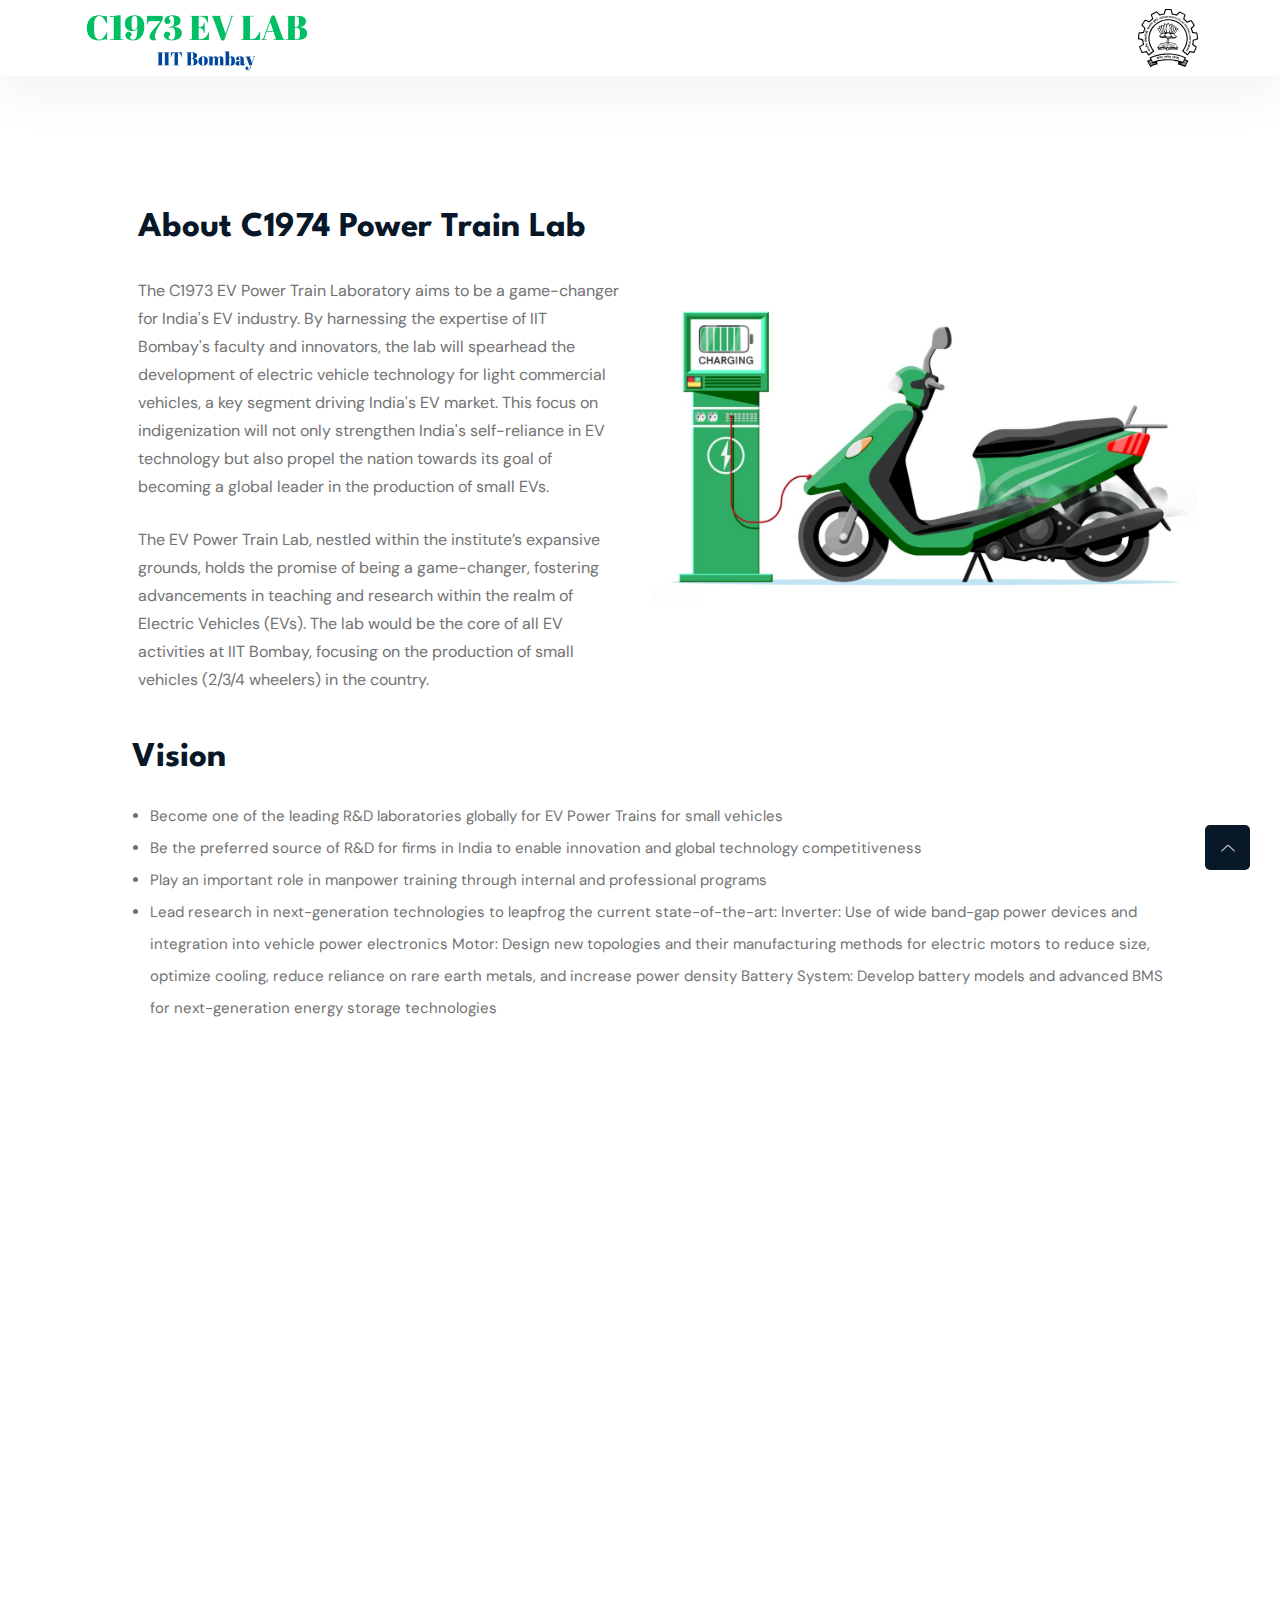
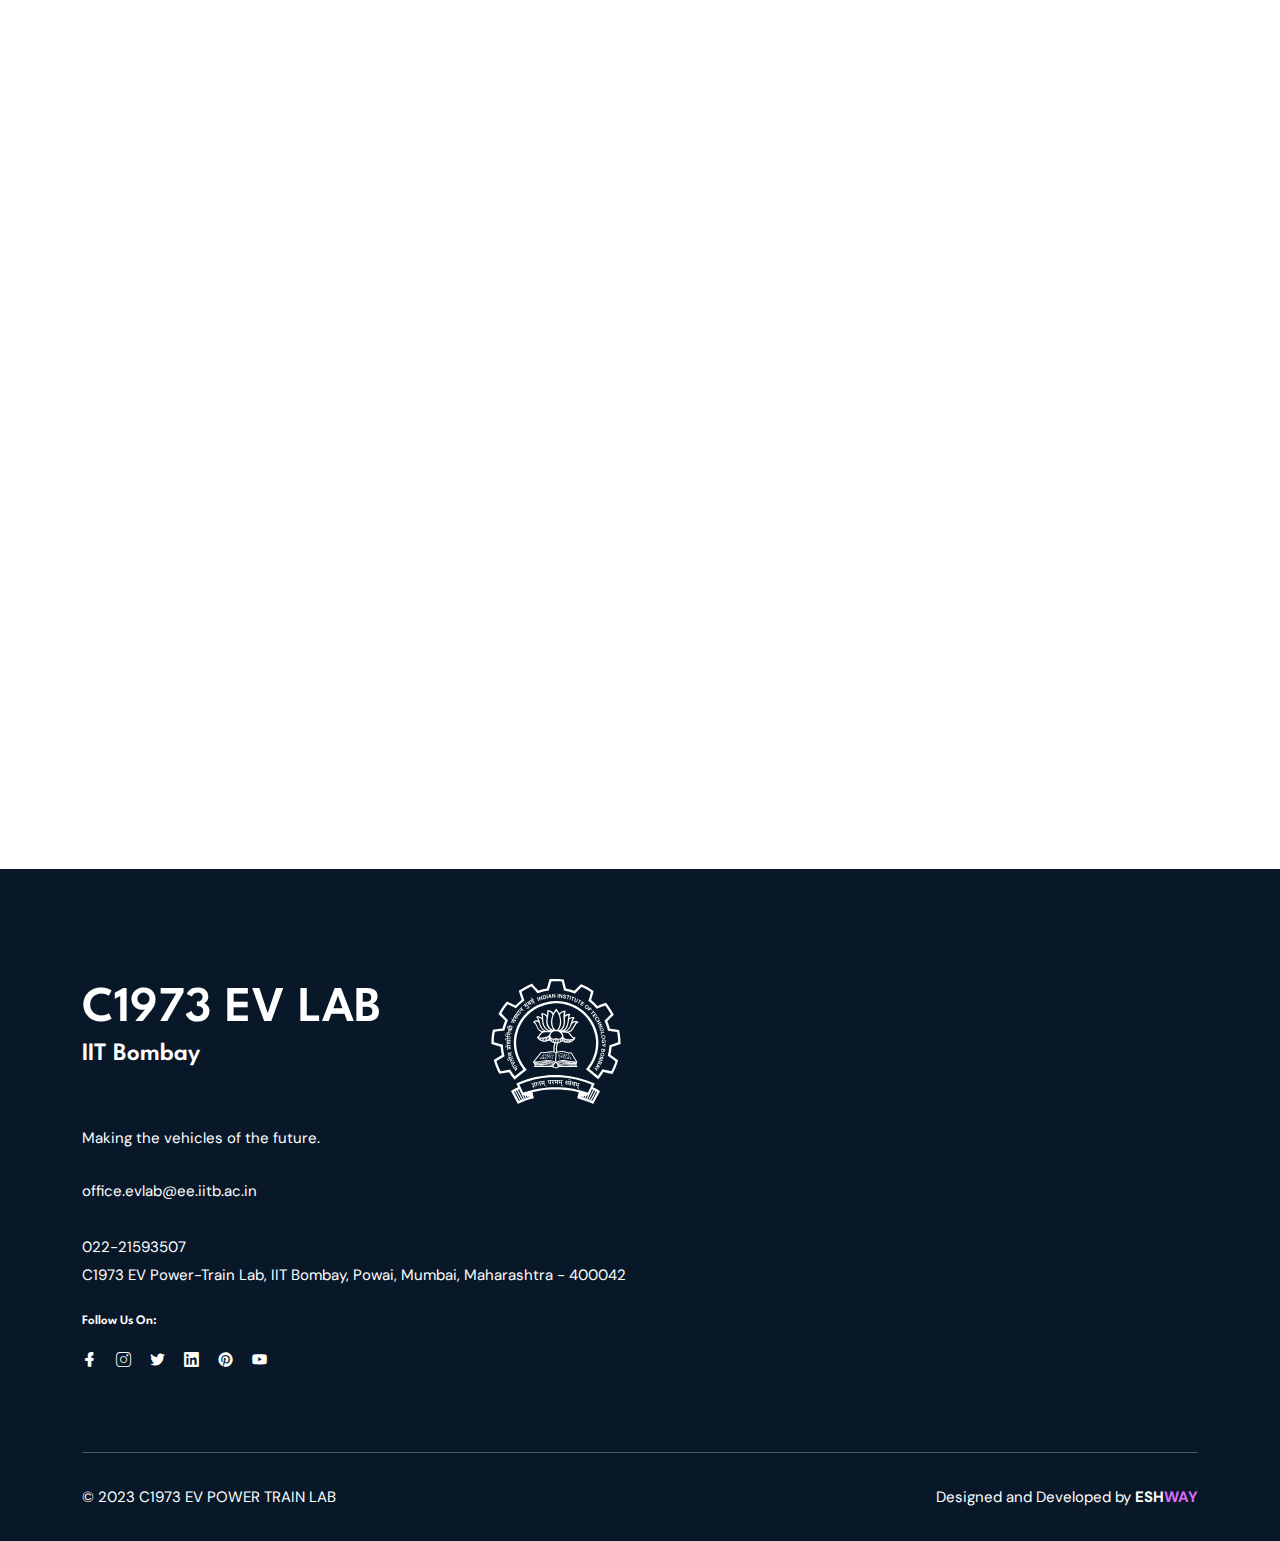
==== commit 4741e2a5: "removed/commented looking ahead section in about" ====
--- a/about.html
+++ b/about.html
@@ -206,7 +206,7 @@
 
 
     <!-- Start Call Action Area -->
-    <section class="call-action " style="background-color: rgb(228, 227, 227);">
+    <!-- <section class="call-action " style="background-color: rgb(228, 227, 227);">
         <div class="container">
             <div class="inner-content">
                 <div class="row align-items-center">
@@ -230,7 +230,7 @@
                 </div>
             </div>
         </div>
-    </section>
+    </section> -->
     <!-- End Call Action Area -->
 
     <!-- Start Footer Area -->
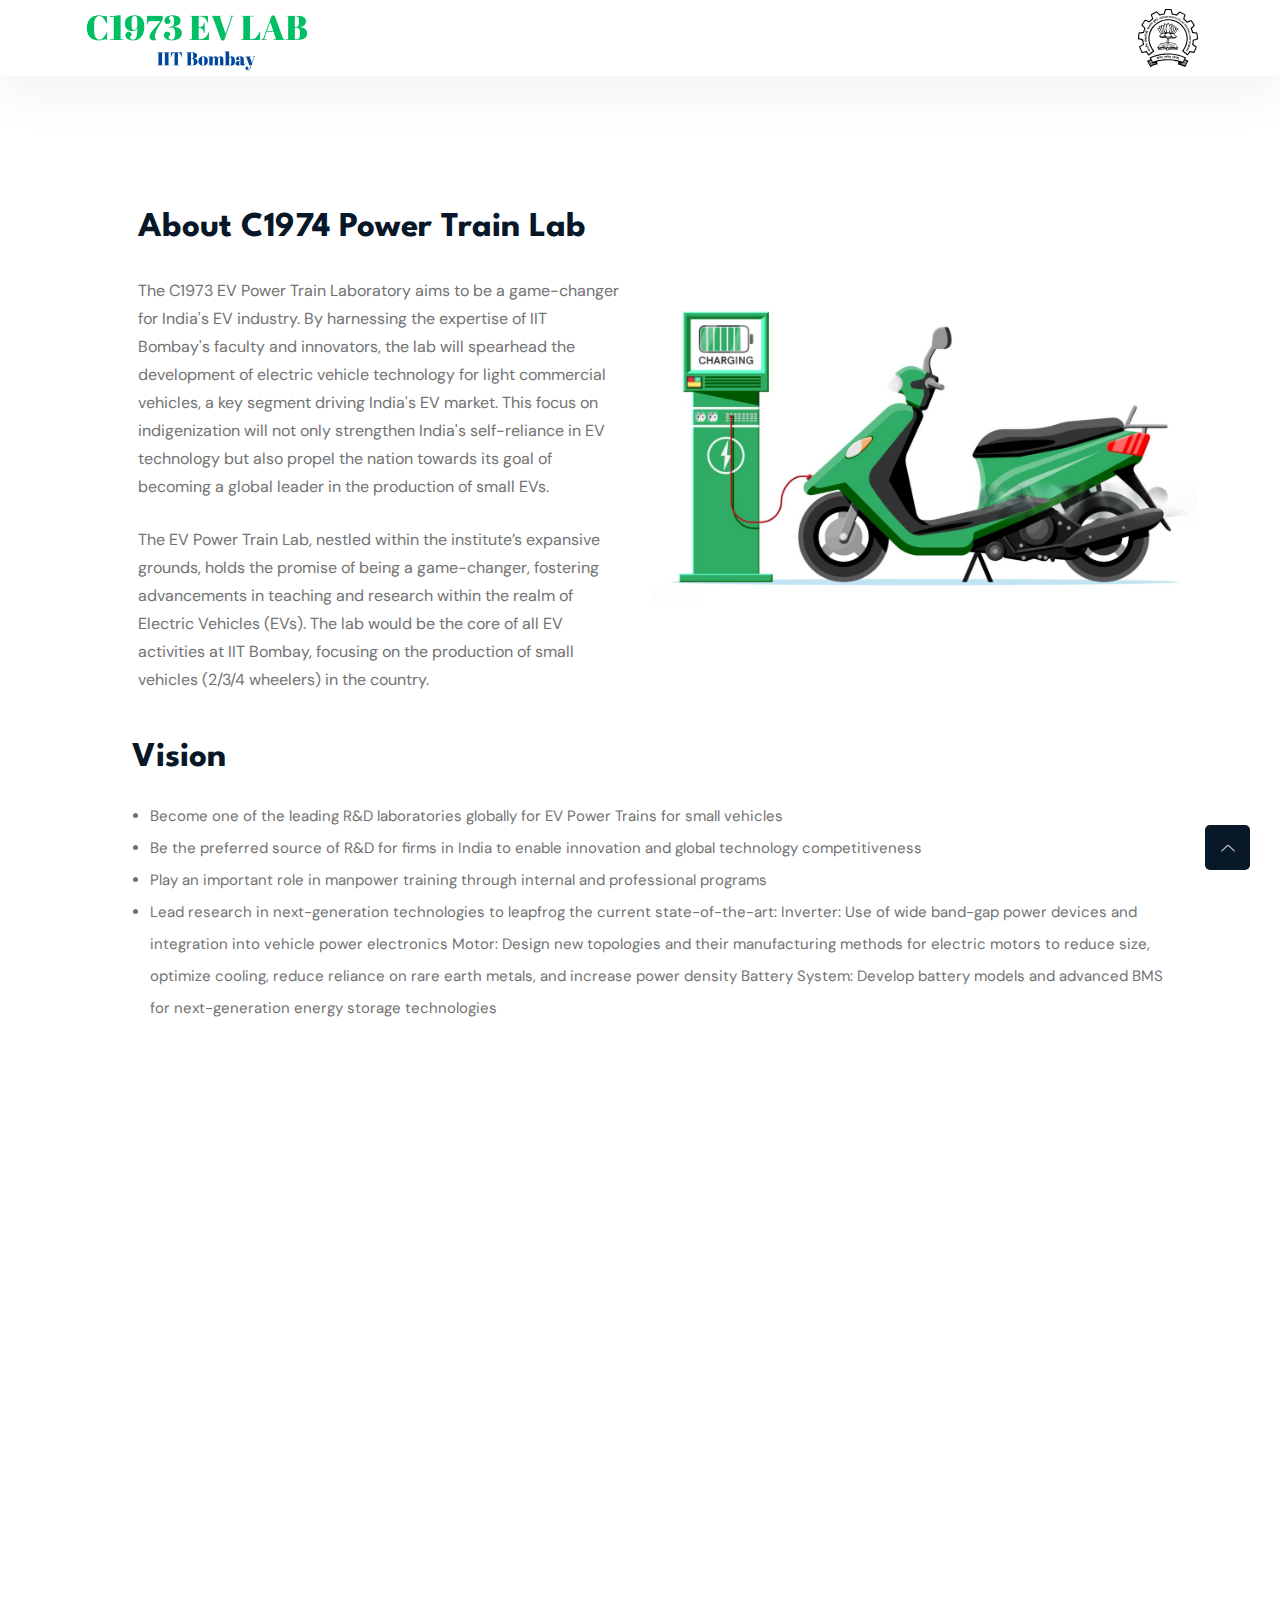
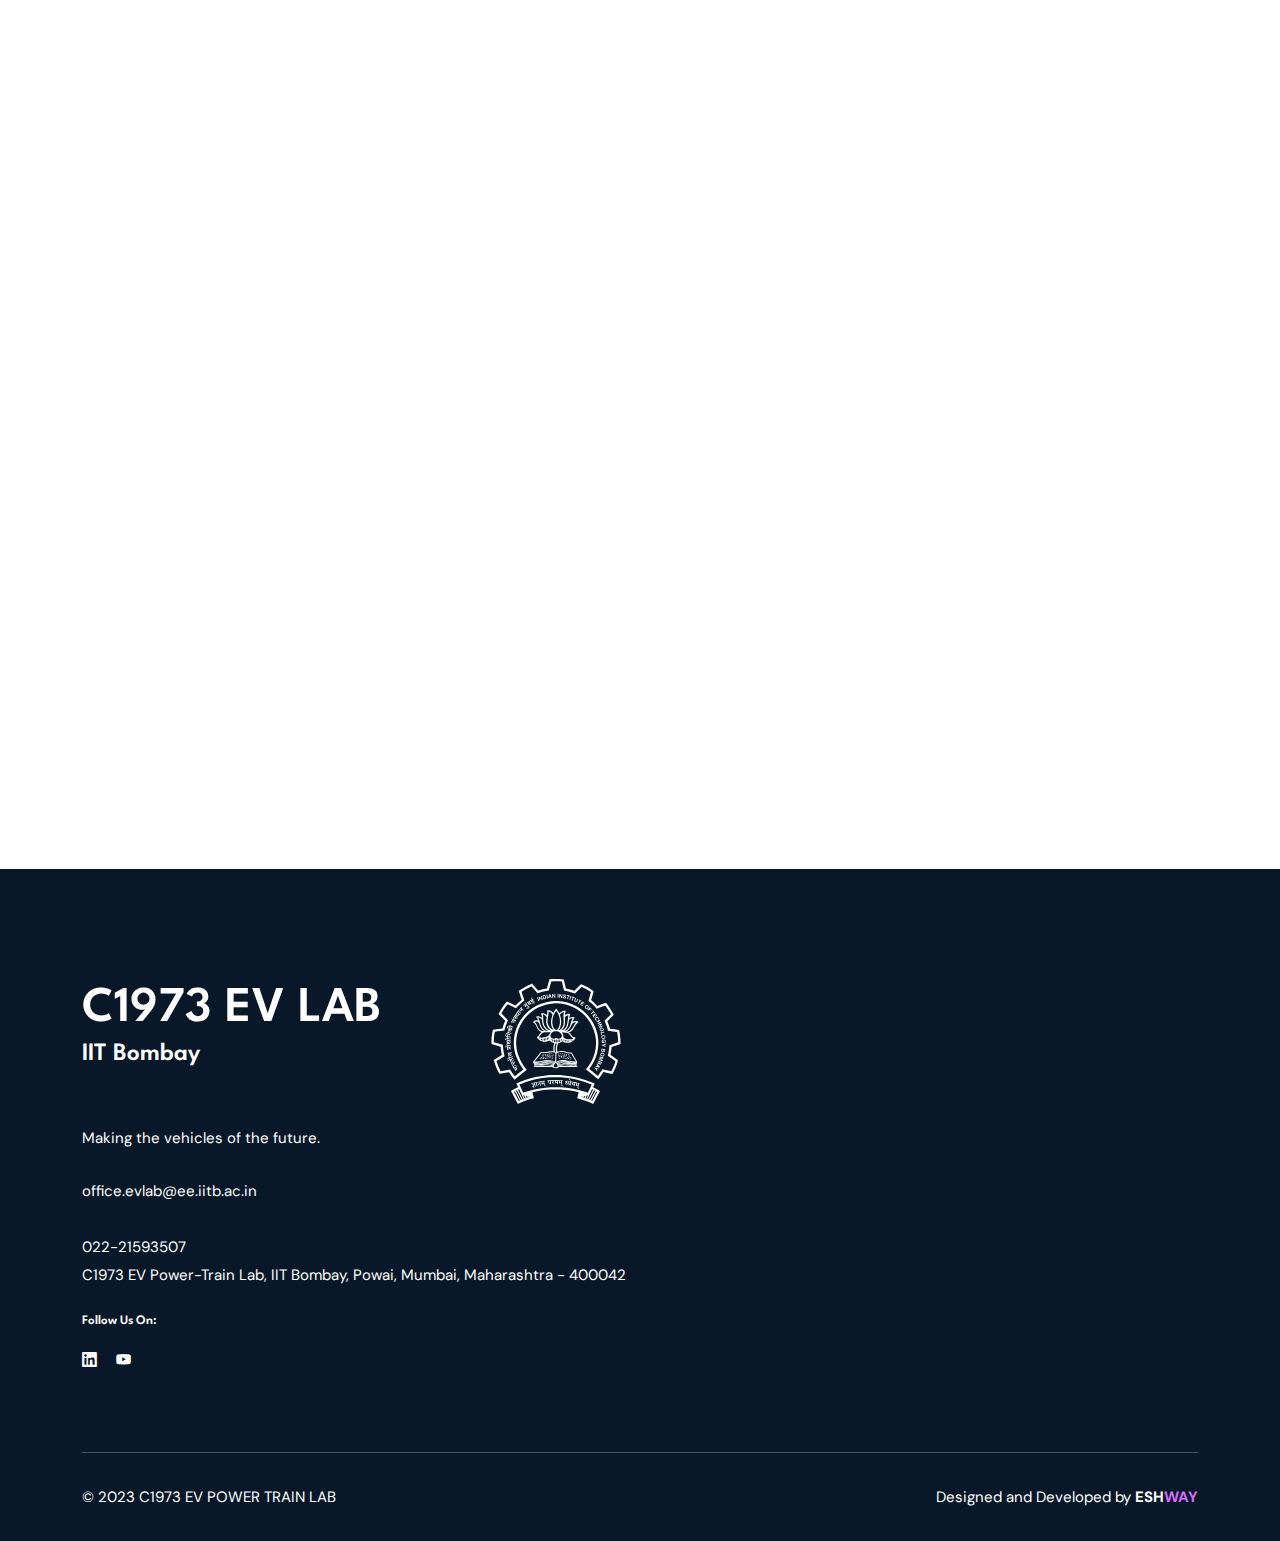
==== commit 418c9360: "changes" ====
--- a/about.html
+++ b/about.html
@@ -1,4 +1,3 @@
-
 <!DOCTYPE html>
 <html class="no-js" lang="zxx">
 
@@ -79,7 +78,7 @@
             <div class="row align-items-center" style="background: white;">
 
                 <div class="col-lg-6 col-12" style="background-color: white; padding: 1.1rem;">
-                    <div class="content wow fadeInRight" data-wow-delay=".4s" >
+                    <div class="content wow fadeInRight" data-wow-delay=".4s">
                         <h2>About C1974 Power Train Lab
                         </h2>
                         <p>The C1973 EV Power Train Laboratory aims to be a
@@ -256,9 +255,8 @@
                                 <div>
                                     <p><a href="mailto:office.evlab@ee.iitb.ac.in/"
                                             style="color: white; text-decoration: none;">office.evlab@ee.iitb.ac.in</a><br>
-                                        <a style="color: white; text-decoration: none;"
-                                            href="mailto: ">
-                                             
+                                        <a style="color: white; text-decoration: none;" href="mailto: ">
+
                                         </a><br>
                                         <a href="phoneto:022-21593507"
                                             style="color: white; text-decoration: none;">022-21593507</a><br>
@@ -268,17 +266,17 @@
                                 </div>
                                 <h4 class="social-title">Follow Us On:</h4>
                                 <ul class="social">
-                                    <li><a href="javascript:void(0)"><i class="lni lni-facebook-filled"></i></a></li>
+                                    <!-- <li><a href="javascript:void(0)"><i class="lni lni-facebook-filled"></i></a></li>
                                     <li><a href="javascript:void(0)"><i class="lni lni-instagram"></i></a></li>
-                                    <li><a href="javascript:void(0)"><i class="lni lni-twitter-original"></i></a></li>
+                                    <li><a href="javascript:void(0)"><i class="lni lni-twitter-original"></i></a></li> -->
                                     <li><a href="javascript:void(0)"><i class="lni lni-linkedin-original"></i></a></li>
-                                    <li><a href="javascript:void(0)"><i class="lni lni-pinterest"></i></a></li>
+                                    <!-- <li><a href="javascript:void(0)"><i class="lni lni-pinterest"></i></a></li> -->
                                     <li><a href="javascript:void(0)"><i class="lni lni-youtube"></i></a></li>
                                 </ul>
                             </div>
                             <!-- End Single Widget -->
                         </div>
-                         
+
 
                     </div>
                 </div>
@@ -295,7 +293,10 @@
                             <p class="copyright-text">© 2023 C1973 EV POWER TRAIN LAB </p>
                         </div>
                         <div class="col-lg-6 col-md-6 col-12">
-                            <p class="copyright-owner">Designed and Developed by <a href="https://www.eshway.com/" rel="nofollow" target="_blank" style="font-weight: bold; text-decoration: none;">ESH<span style="font-weight: bold; color: #d86dfc;">WAY</span></a>
+                            <p class="copyright-owner">Designed and Developed by <a href="https://www.eshway.com/"
+                                    rel="nofollow" target="_blank"
+                                    style="font-weight: bold; text-decoration: none;">ESH<span
+                                        style="font-weight: bold; color: #d86dfc;">WAY</span></a>
                         </div>
                     </div>
                 </div>
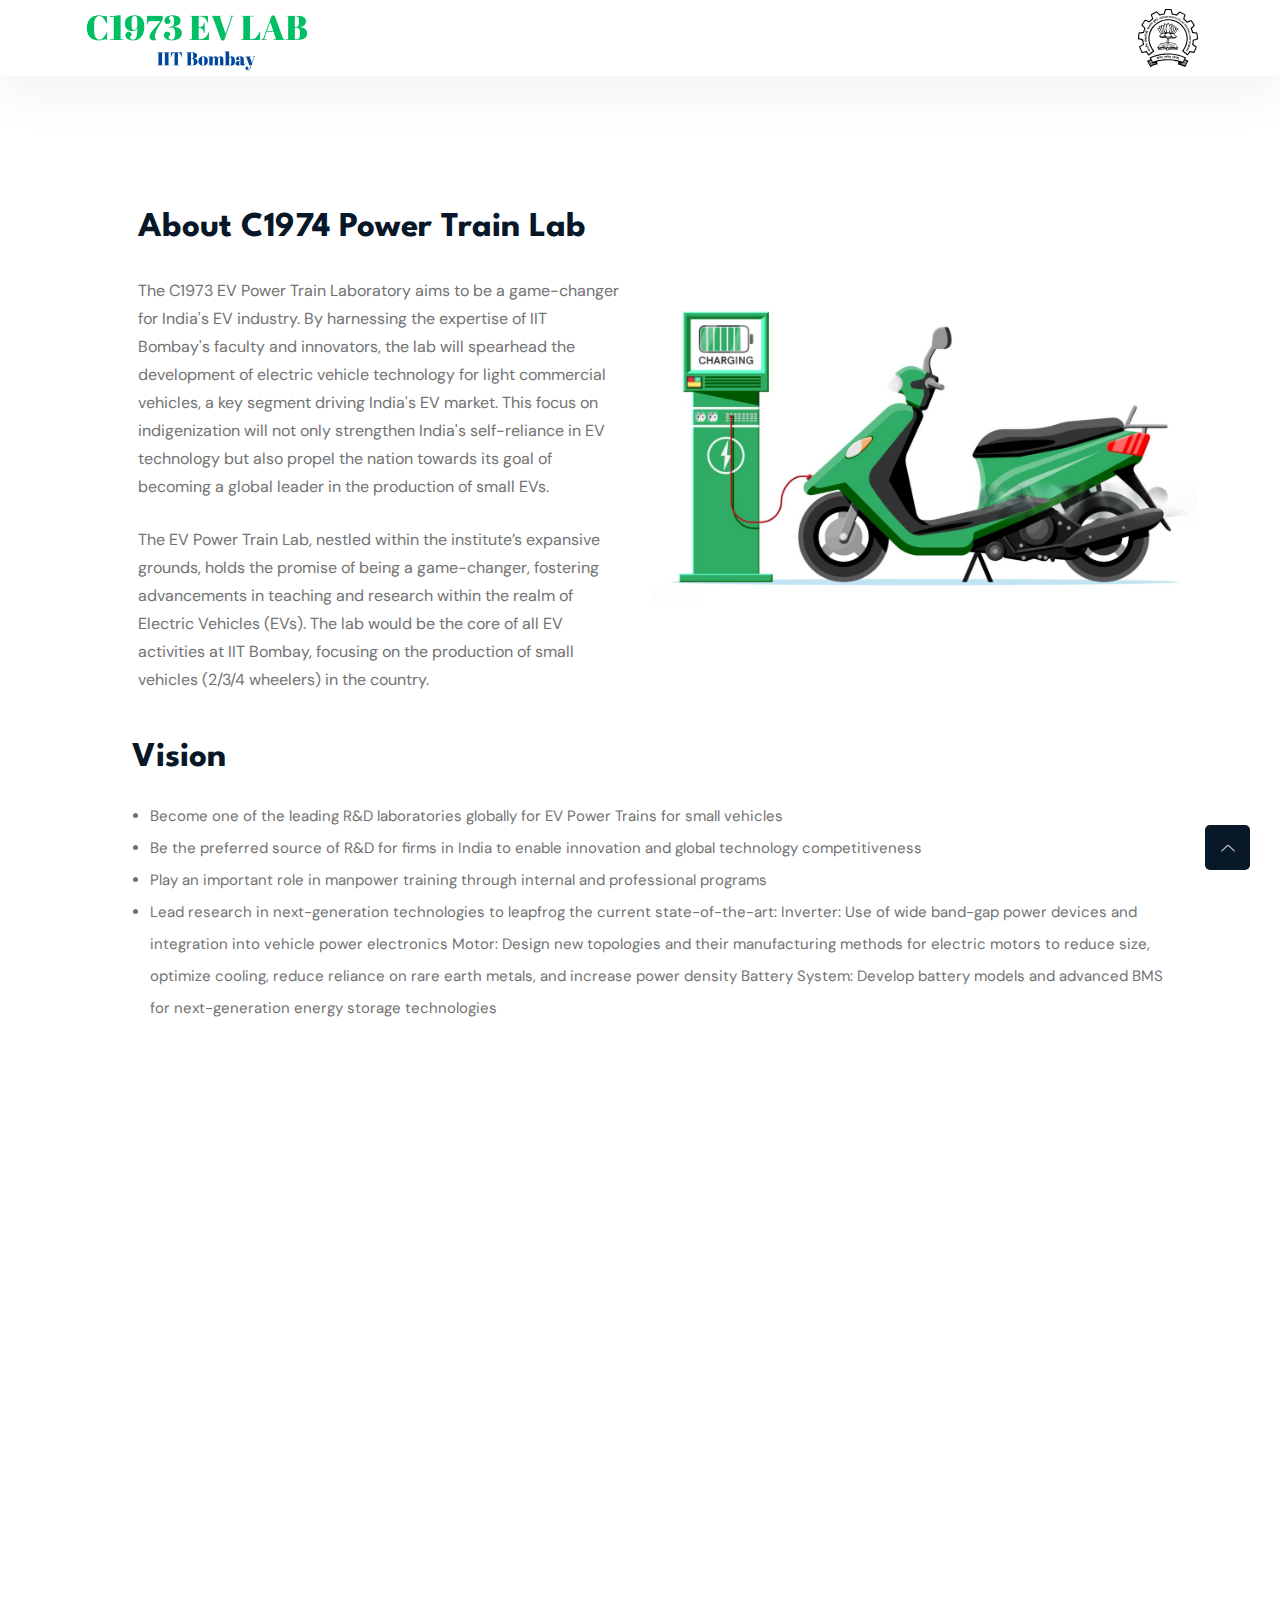
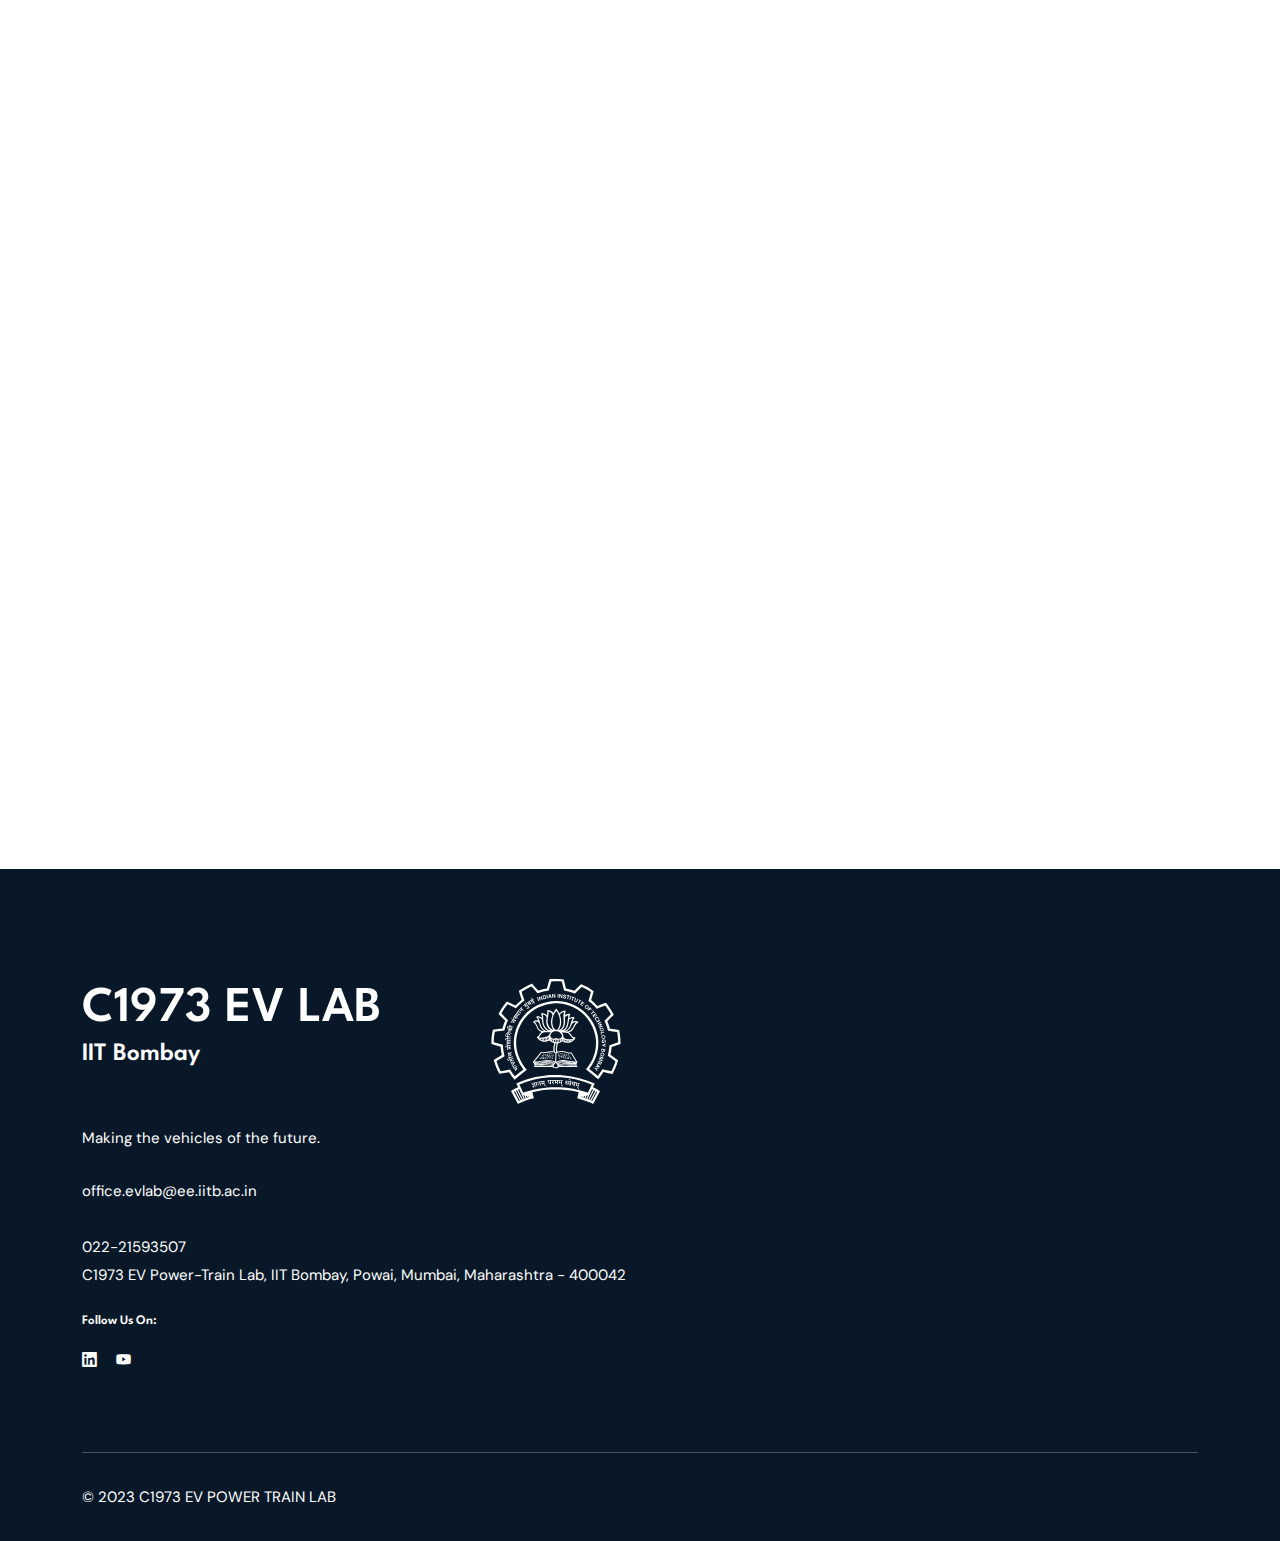
==== commit d1eef52f: "Maintained and Developed by Eshway" ====
--- a/about.html
+++ b/about.html
@@ -292,12 +292,12 @@
                         <div class="col-lg-6 col-md-6 col-12">
                             <p class="copyright-text">© 2023 C1973 EV POWER TRAIN LAB </p>
                         </div>
-                        <div class="col-lg-6 col-md-6 col-12">
+                        <!-- <div class="col-lg-6 col-md-6 col-12">
                             <p class="copyright-owner">Designed and Developed by <a href="https://www.eshway.com/"
                                     rel="nofollow" target="_blank"
                                     style="font-weight: bold; text-decoration: none;">ESH<span
                                         style="font-weight: bold; color: #d86dfc;">WAY</span></a>
-                        </div>
+                        </div> -->
                     </div>
                 </div>
             </div>
